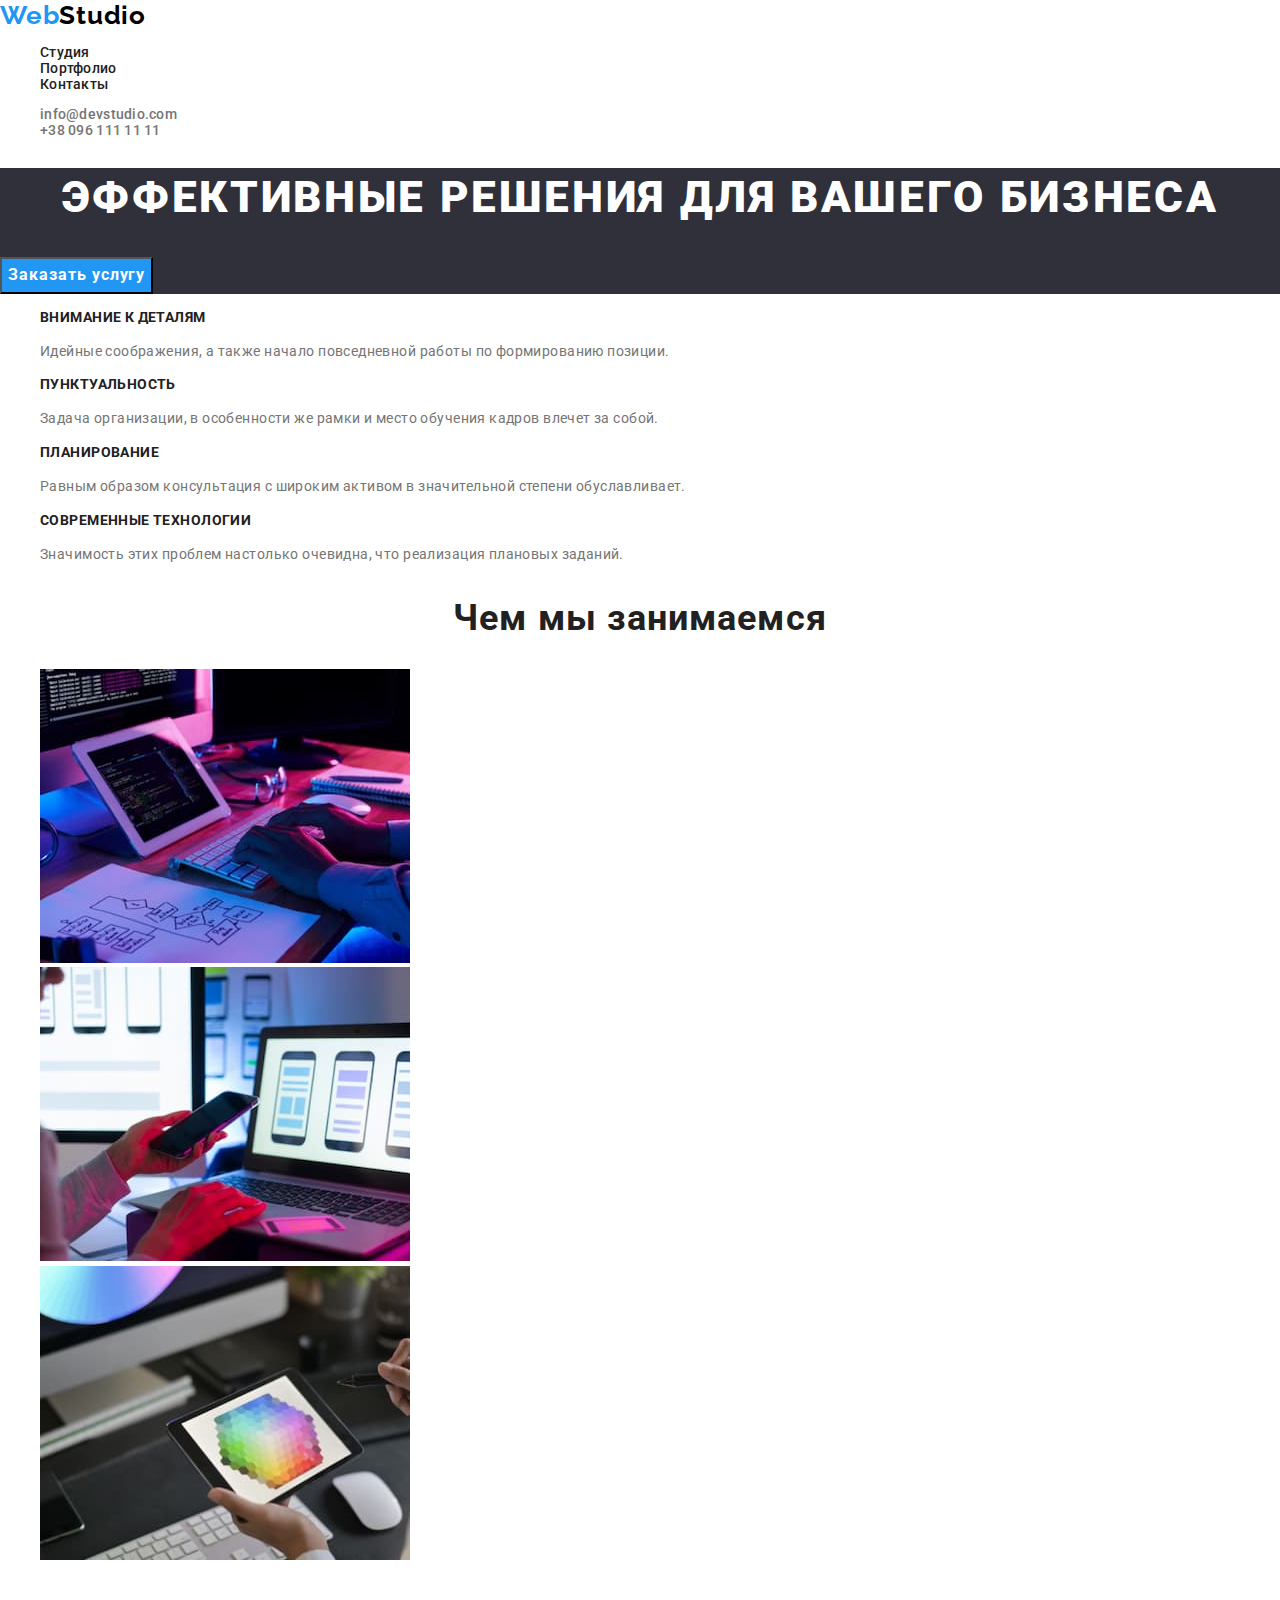
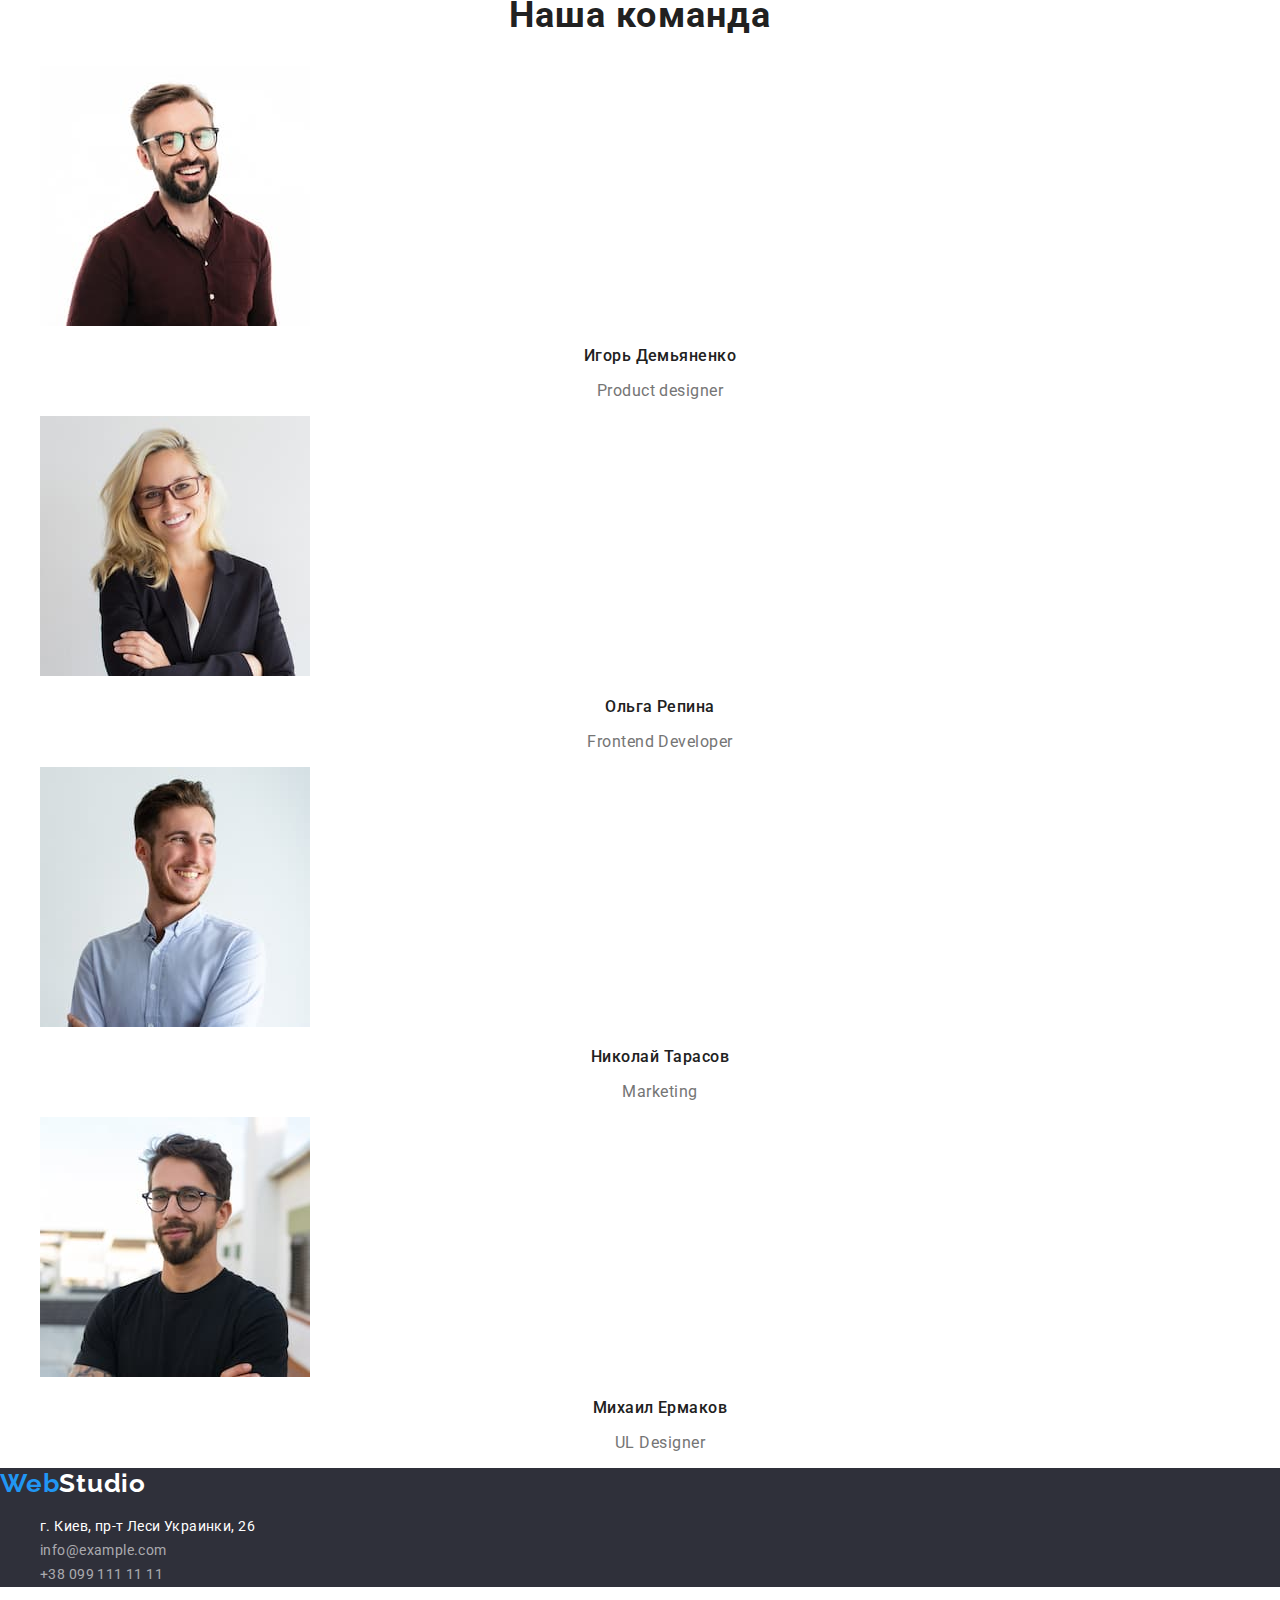
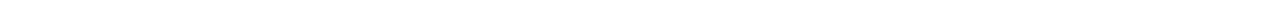
==== index.html @ 9caeb31b "put-in-normilize.commit" ====
<!DOCTYPE html>
<html lang="en">
  <head>
    <meta charset="UTF-8" />
    <meta http-equiv="X-UA-Compatible" content="IE=edge" />
    <meta name="viewport" content="width=device-width, initial-scale=1.0" />
    <link
    rel="stylesheet"
    href="https://cdnjs.cloudflare.com/ajax/libs/modern-normalize/1.0.0/modern-normalize.min.css"
    />
    <link rel="stylesheet" type="text/css" href="css/style.css" />
    <link rel="preconnect" href="https://fonts.googleapis.com" />
    <link rel="preconnect" href="https://fonts.gstatic.com" crossorigin />
    <link
      href="https://fonts.googleapis.com/css2?family=Raleway:wght@700&family=Roboto:wght@400;500;700;900&display=swap"
      rel="stylesheet"
    />
    <title>Document</title>
    <style>
      body {
        font-family: Roboto, sans-serif;
        color: #212121;
        font-style: normal;
        background: #ffffff;
      }
    </style>
  </head>
  <body>
    <header>
      <!--Web Studio-->
      <a class="style-color-web-studio" href="">
        Web<span class="studio-color">Studio</span>
      </a>
      <!--Панель навигации-->
      <nav class="nav">
        <ul>
          <li><a class="link-color" href="index.html">Студия</a></li>
          <li><a class="link-color" href="portfolio.html">Портфолио</a></li>
          <li><a class="link-color" href="Контакты">Контакты</a></li>
        </ul>
      </nav>
      <!--Панель адрес и телефон-->
      <ul class="nav">
        <li>
          <a class="contact-color" href="mailto:info@devstudio.com"
            >info@devstudio.com</a
          >
        </li>
        <li>
          <a class="contact-color" href="tel:+380961111111"
            >+38 096 111 11 11</a
          >
        </li>
      </ul>
    </header>
    <main>
      <!--Hero-->
      <div class="heat-bg">
        <!--Надпись-->
        <h1 class="heat-text">ЭФФЕКТИВНЫЕ РЕШЕНИЯ ДЛЯ ВАШЕГО БИЗНЕСА</h1>
        <button type="button" class="cursor big-button">Заказать услугу</button>
      </div>
      <section>
        <ul>
          <!-- <li>Внимание к деталям</li> -->
          <li>
            <h3 class="detail-title">Внимание к деталям</h3>
            <p class="detail-text">
              Идейные соображения, а также начало повседневной работы по
              формированию позиции.
            </p>
          </li>
          <li>
            <h3 class="detail-title">Пунктуальность</h3>
            <p class="detail-text">
              Задача организации, в особенности же рамки и место обучения кадров
              влечет за собой.
            </p>
          </li>
          <li>
            <h3 class="detail-title">Планирование</h3>
            <p class="detail-text">
              Равным образом консультация с широким активом в значительной
              степени обуславливает.
            </p>
          </li>
          <li>
            <h3 class="detail-title">Современные технологии</h3>
            <p class="detail-text">
              Значимость этих проблем настолько очевидна, что реализация
              плановых заданий.
            </p>
          </li>
        </ul>
      </section>
      <!--Чем мы занимаемся-->
      <section>
        <h2 class="w-w-doing">Чем мы занимаемся</h2>
        <ul>
          <li>
            <img
              src="image/pct1.jpg"
              width="370"
              height="294"
              alt="Картинка 1"
            />
          </li>
          <li>
            <img
              src="image/pct2.jpg"
              width="370"
              height="294"
              alt="Картинка 2"
            />
          </li>
          <li>
            <img
              src="image/pct3.jpg"
              width="370"
              height="294"
              alt="Картинка 3"
            />
          </li>
        </ul>
      </section>
      <!--Наша команда-->
      <section>
        <h2 class="our-team">Наша команда</h2>
        <!--Team cards-->
        <ul>
          <!--Team card 1-->
          <li>
            <img src="image/igor.jpg" width="270" height="260" alt="Игорь" />

            <h3 class="our-team-title">Игорь Демьяненко</h3>
            <p class="our-team-text">Product designer</p>
          </li>

          <!--Team card 2-->
          <li>
            <img src="image/Olga.jpg" width="270" height="260" alt="Ольга" />

            <h3 class="our-team-title">Ольга Репина</h3>
            <p class="our-team-text">Frontend Developer</p>
          </li>
          <!--Team card 3-->
          <li>
            <img
              src="image/Nikolai.jpg"
              width="270"
              height="260"
              alt="Николай"
            />

            <h3 class="our-team-title">Николай Тарасов</h3>
            <p class="our-team-text">Marketing</p>
          </li>
          <!--Team card 4-->
          <li>
            <img
              src="image/Mihail.jpg"
              width="270"
              height="260"
              alt="Михаил"
            />

            <h3 class="our-team-title">Михаил Ермаков</h3>
            <p class="our-team-text">UL Designer</p>
          </li>
        </ul>
      </section>
    </main>
    <footer class="footer">
      <a class="style-color-web-studio" href="">
        Web<span class="studio-color-footer">Studio</span>
      </a>
      <address>
        <ul>
          <li>
            <a
              class="text-footer-map"
              href="https://goo.gl/maps/CRWfaXV7XRGESjdQ7"
            >
              г. Киев, пр-т Леси Украинки, 26</a
            >
          </li>
          <li>
            <a class="text-footer" href="mailto:info@example.com"
              >info@example.com</a
            >
          </li>
          <li>
            <a class="text-footer" href="tel:+380961111111"
              >+38 099 111 11 11</a
            >
          </li>
        </ul>
      </address>
    </footer>
  </body>
</html>
---- css/style.css ----
:root {
  --active-link-color: #2196f3;
  --primary-text-color: #212121;
  --secondary-text-color: #757575;
  --thirdery-text-color: #ffffff;
  --footer-b-color: #2f303a;
}

li {
  list-style-type: none;
}
a {
  text-decoration: none;
}
a {
  color: #212121;
}
a:active {
  color: var(--active-link-color);
}
a:hover {
  color: var(--active-link-color);
}
button:hover {
  background-color: #2196f3;
  color: var(--thirdery-text-color);
}
button:focus {
  background-color: #2196f3;
  color: var(--thirdery-text-color);
}
button:active {
  background-color: #2196f3;
  color: var(--thirdery-text-color);
}
a:focus {
  color: var(--active-link-color);
}
.style-color-web-studio {
  font-family: Raleway;
  font-style: normal;
  font-weight: 700;
  font-size: 26px;
  line-height: 1.19;
  letter-spacing: 0.03em;
  color: var(--active-link-color);
}
.studio-color {
  color: #000000;
}
.studio-color-footer {
  color: var(--thirdery-text-color);
}
.footer {
  background-color: var(--footer-b-color);
}
.text-footer {
  font-family: Roboto;
  font-style: normal;
  font-weight: 400;
  font-size: 14px;
  line-height: 1.71;
  letter-spacing: 0.03em;
  color: rgba(255, 255, 255, 0.6);
}
.text-footer-map {
  font-family: Roboto;
  font-style: normal;
  font-weight: 400;
  font-size: 14px;
  line-height: 1.71;
  letter-spacing: 0.03em;
  color: var(--thirdery-text-color);
}
.nav {
  font-weight: 500;
  font-size: 14px;
  line-height: 1.14;
  letter-spacing: 0.02em;
}

.contact-color {
  color: var(--secondary-text-color);
}

.heat-bg {
  background-color: var(--footer-b-color);
}

.heat-text {
  font-weight: 900;
  font-size: 44px;
  line-height: 1.36;
  text-align: center;
  letter-spacing: 0.06em;
  text-transform: uppercase;
  color: var(--thirdery-text-color);
}

.detail-title {
  font-weight: 700;
  font-size: 14px;
  line-height: 1.14;
  letter-spacing: 0.03em;
  text-transform: uppercase;
  color: var(--primary-text-color);
}

.detail-text {
  font-weight: 400;
  font-size: 14px;
  line-height: 1.71;
  letter-spacing: 0.03em;
  color: var(--secondary-text-color);
}

.w-w-doing {
  font-weight: 700;
  font-size: 36px;
  line-height: 1.17;
  text-align: center;
  letter-spacing: 0.03em;
  color: var(--primary-text-color);
}

.our-team {
  font-weight: 700;
  font-size: 36px;
  line-height: 1.17;
  text-align: center;
  letter-spacing: 0.03em;
  color: var(--primary-text-color);
}

.our-team-title {
  font-weight: 500;
  font-size: 16px;
  line-height: 1.19;
  text-align: center;
  letter-spacing: 0.03em;
  color: var(--primary-text-color);
}
.our-team-text {
  font-weight: 400;
  font-size: 16px;
  line-height: 1.19;
  text-align: center;
  letter-spacing: 0.03em;
  color: var(--secondary-text-color);
}

.text-button {
  font-weight: 500;
  font-size: 16px;
  line-height: 1.62;
  text-align: center;
  letter-spacing: 0.03em;
  color: var(--primary-text-color);
}

.project-title {
  font-weight: 700;
  font-size: 18px;
  line-height: 2;
  letter-spacing: 0.06em;
  color: var(--primary-text-color);
}
.project-text { 
  font-weight: 400;
  font-size: 16px;
  line-height: 1.87;
  letter-spacing: 0.03em;
  color: var(--secondary-text-color);
}
.cursor {
  cursor: pointer;
}

.big-button {
  font-family: Roboto;
font-style: normal;
font-weight: 700;
font-size: 16px;
line-height: 1.88;
letter-spacing: 0.06em;
color: var(--thirdery-text-color);
background-color: var(--active-link-color);
}
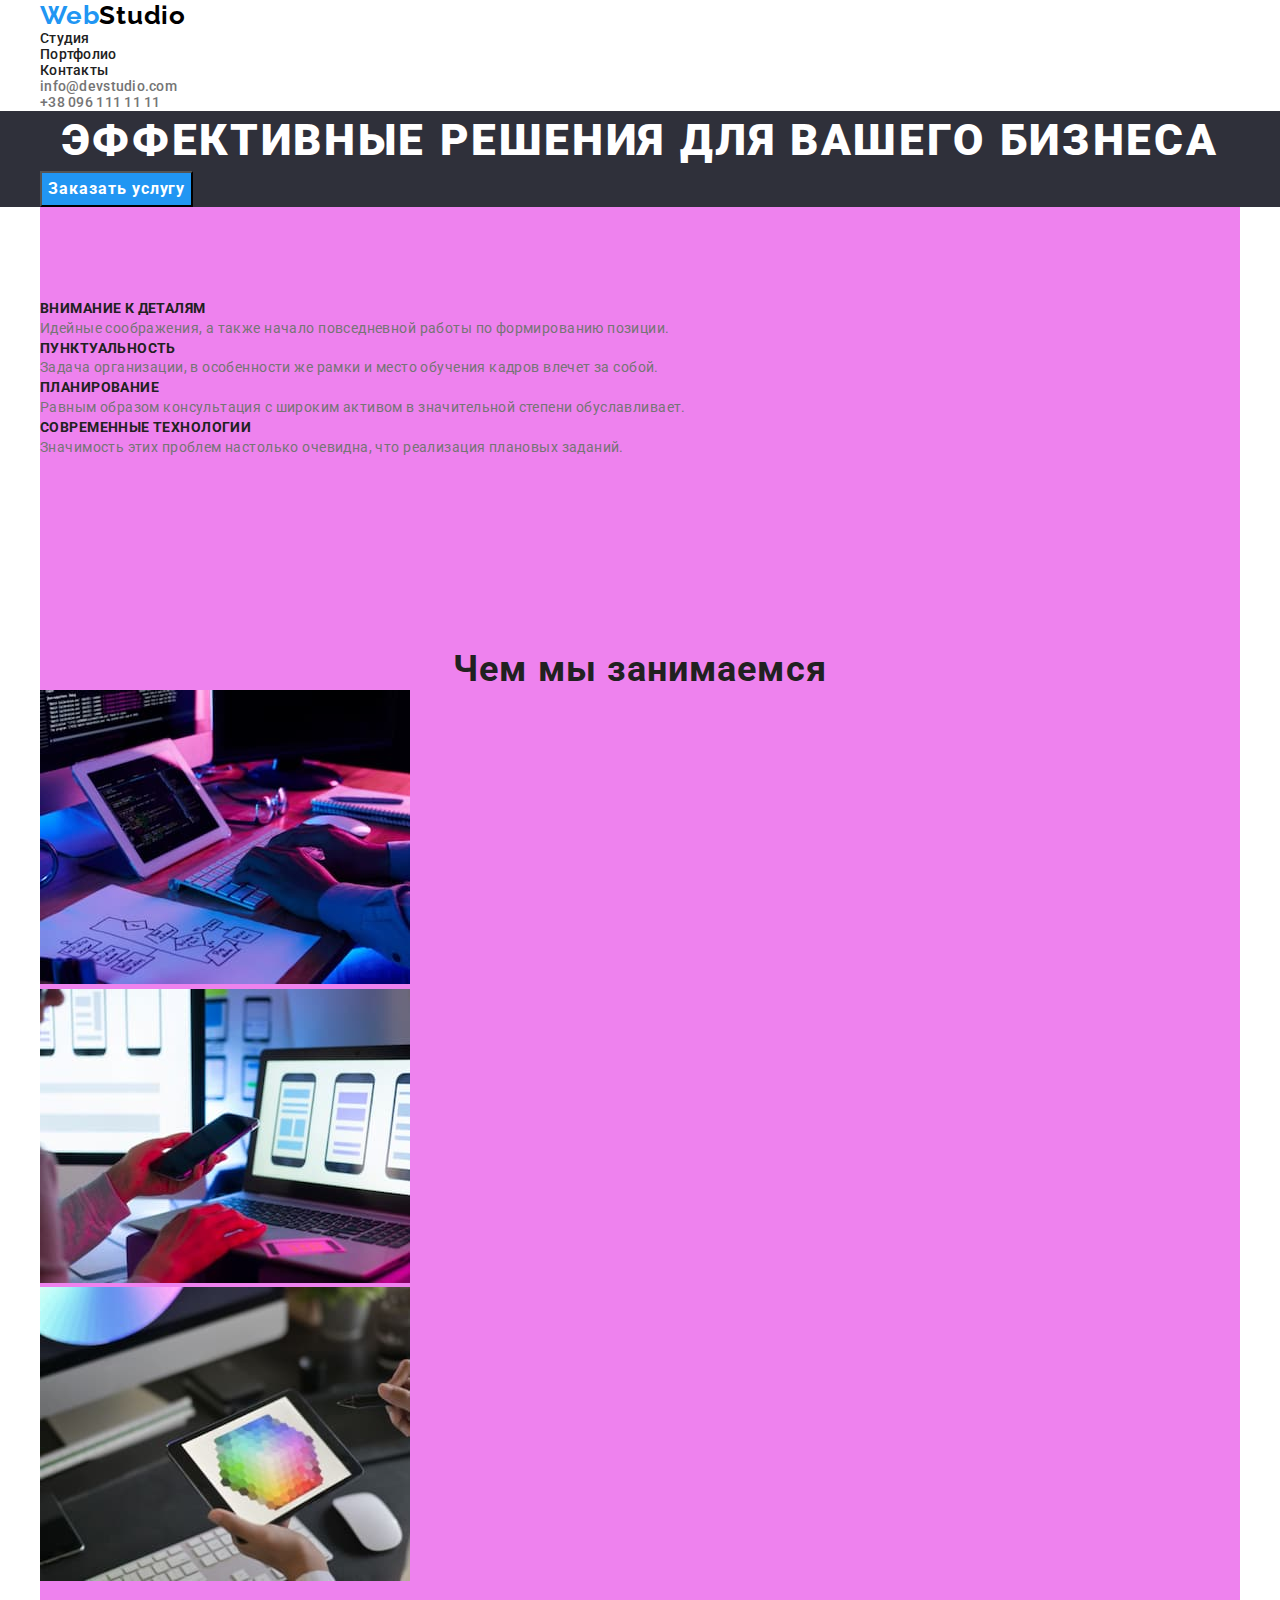
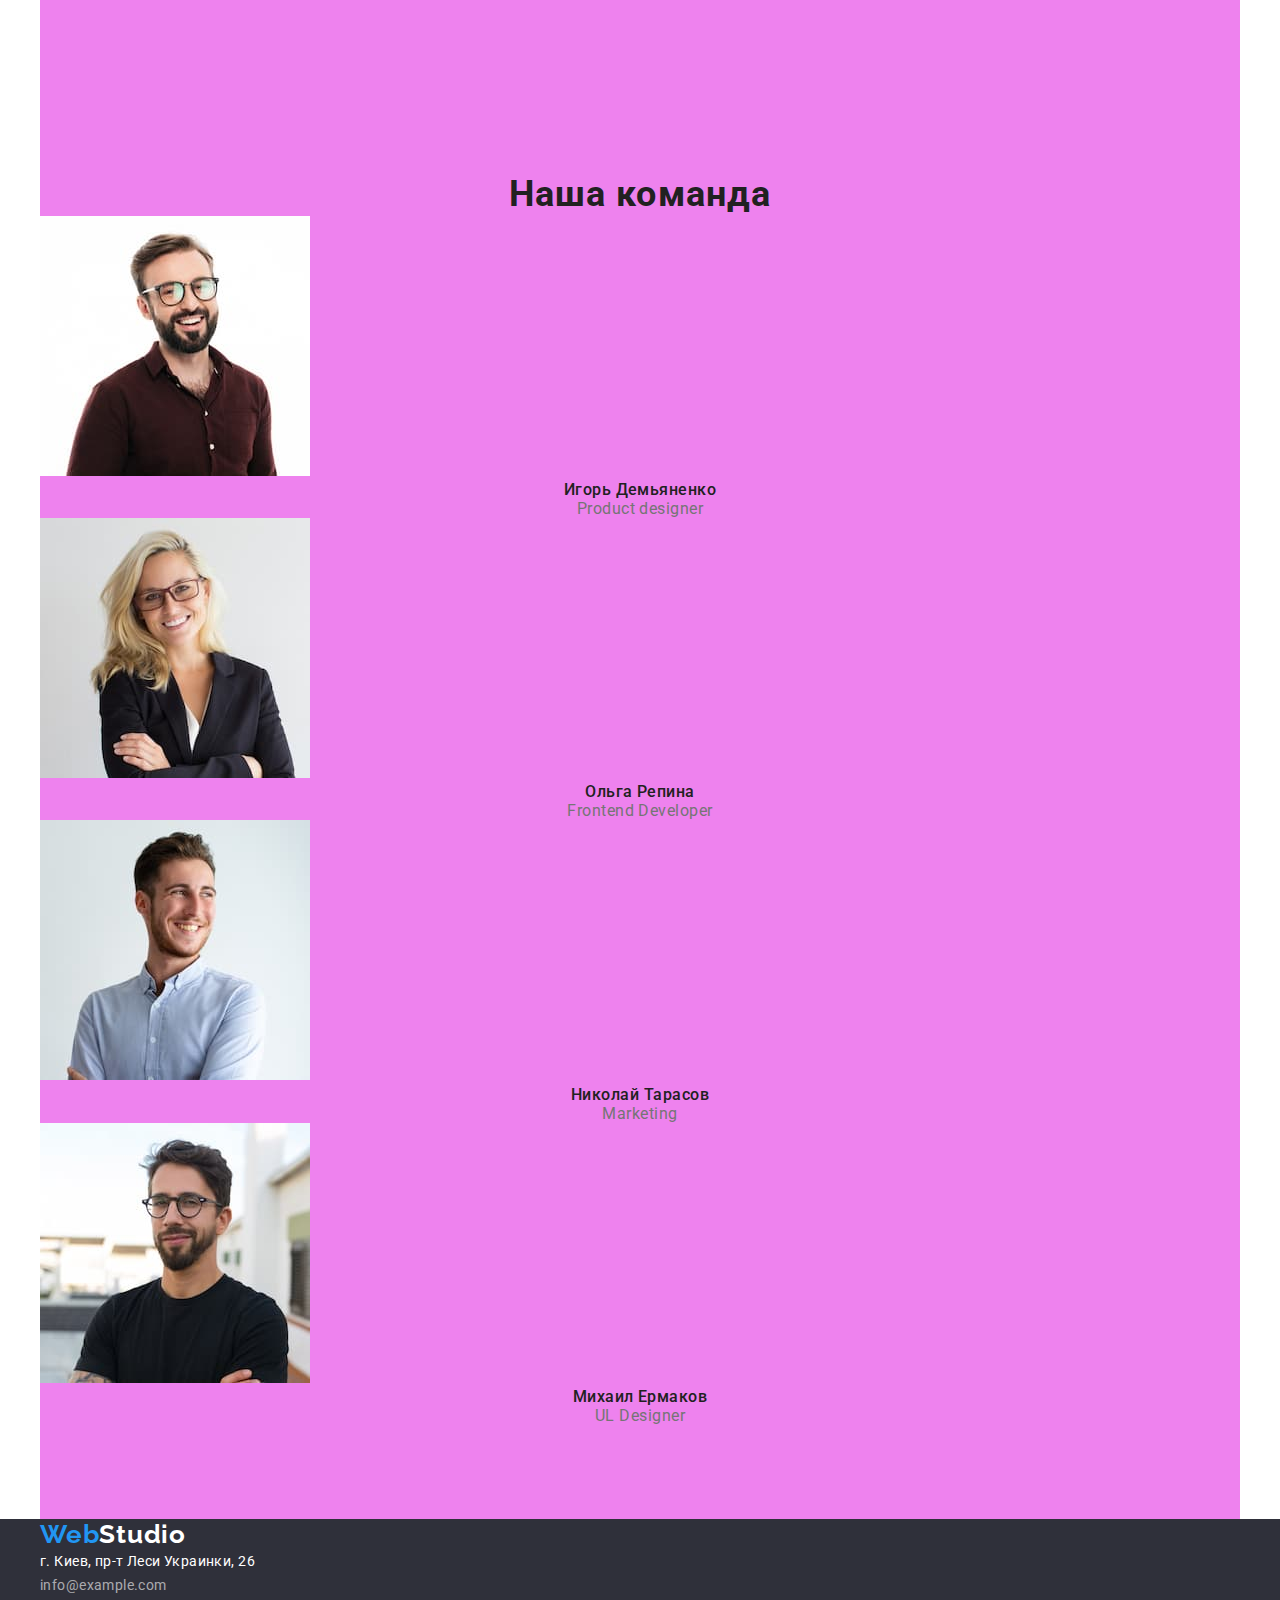
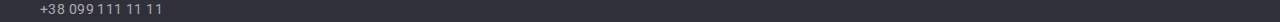
==== commit 46ce795f: "tenth.commit" ====
--- a/index.html
+++ b/index.html
@@ -28,174 +28,182 @@
   <body>
     <header>
       <!--Web Studio-->
-      <a class="style-color-web-studio" href="">
-        Web<span class="studio-color">Studio</span>
-      </a>
-      <!--Панель навигации-->
-      <nav class="nav">
-        <ul>
-          <li><a class="link-color" href="index.html">Студия</a></li>
-          <li><a class="link-color" href="portfolio.html">Портфолио</a></li>
-          <li><a class="link-color" href="Контакты">Контакты</a></li>
-        </ul>
-      </nav>
-      <!--Панель адрес и телефон-->
-      <ul class="nav">
-        <li>
-          <a class="contact-color" href="mailto:info@devstudio.com"
-            >info@devstudio.com</a
-          >
-        </li>
-        <li>
-          <a class="contact-color" href="tel:+380961111111"
-            >+38 096 111 11 11</a
-          >
-        </li>
-      </ul>
+      <div class="container">
+          <a class="style-color-web-studio" href="">
+            Web<span class="studio-color">Studio</span>
+          </a>
+          <!--Панель навигации-->
+          <nav class="nav">
+            <ul>
+              <li><a class="link-color" href="index.html">Студия</a></li>
+              <li><a class="link-color" href="portfolio.html">Портфолио</a></li>
+              <li><a class="link-color" href="Контакты">Контакты</a></li>
+            </ul>
+          </nav>
+          <!--Панель адрес и телефон-->
+          <ul class="nav">
+            <li>
+              <a class="contact-color" href="mailto:info@devstudio.com"
+                >info@devstudio.com</a
+              >
+            </li>
+            <li>
+              <a class="contact-color" href="tel:+380961111111"
+                >+38 096 111 11 11</a
+              >
+            </li>
+          </ul>
+      </div>
     </header>
     <main>
-      <!--Hero-->
-      <div class="heat-bg">
-        <!--Надпись-->
-        <h1 class="heat-text">ЭФФЕКТИВНЫЕ РЕШЕНИЯ ДЛЯ ВАШЕГО БИЗНЕСА</h1>
-        <button type="button" class="cursor big-button">Заказать услугу</button>
-      </div>
-      <section>
-        <ul>
-          <!-- <li>Внимание к деталям</li> -->
-          <li>
-            <h3 class="detail-title">Внимание к деталям</h3>
-            <p class="detail-text">
-              Идейные соображения, а также начало повседневной работы по
-              формированию позиции.
-            </p>
-          </li>
-          <li>
-            <h3 class="detail-title">Пунктуальность</h3>
-            <p class="detail-text">
-              Задача организации, в особенности же рамки и место обучения кадров
-              влечет за собой.
-            </p>
-          </li>
-          <li>
-            <h3 class="detail-title">Планирование</h3>
-            <p class="detail-text">
-              Равным образом консультация с широким активом в значительной
-              степени обуславливает.
-            </p>
-          </li>
-          <li>
-            <h3 class="detail-title">Современные технологии</h3>
-            <p class="detail-text">
-              Значимость этих проблем настолько очевидна, что реализация
-              плановых заданий.
-            </p>
-          </li>
-        </ul>
-      </section>
-      <!--Чем мы занимаемся-->
-      <section>
-        <h2 class="w-w-doing">Чем мы занимаемся</h2>
-        <ul>
-          <li>
-            <img
-              src="image/pct1.jpg"
-              width="370"
-              height="294"
-              alt="Картинка 1"
-            />
-          </li>
-          <li>
-            <img
-              src="image/pct2.jpg"
-              width="370"
-              height="294"
-              alt="Картинка 2"
-            />
-          </li>
-          <li>
-            <img
-              src="image/pct3.jpg"
-              width="370"
-              height="294"
-              alt="Картинка 3"
-            />
-          </li>
-        </ul>
-      </section>
-      <!--Наша команда-->
-      <section>
-        <h2 class="our-team">Наша команда</h2>
-        <!--Team cards-->
-        <ul>
-          <!--Team card 1-->
-          <li>
-            <img src="image/igor.jpg" width="270" height="260" alt="Игорь" />
-
-            <h3 class="our-team-title">Игорь Демьяненко</h3>
-            <p class="our-team-text">Product designer</p>
-          </li>
-
-          <!--Team card 2-->
-          <li>
-            <img src="image/Olga.jpg" width="270" height="260" alt="Ольга" />
-
-            <h3 class="our-team-title">Ольга Репина</h3>
-            <p class="our-team-text">Frontend Developer</p>
-          </li>
-          <!--Team card 3-->
-          <li>
-            <img
-              src="image/Nikolai.jpg"
-              width="270"
-              height="260"
-              alt="Николай"
-            />
-
-            <h3 class="our-team-title">Николай Тарасов</h3>
-            <p class="our-team-text">Marketing</p>
-          </li>
-          <!--Team card 4-->
-          <li>
-            <img
-              src="image/Mihail.jpg"
-              width="270"
-              height="260"
-              alt="Михаил"
-            />
-
-            <h3 class="our-team-title">Михаил Ермаков</h3>
-            <p class="our-team-text">UL Designer</p>
-          </li>
-        </ul>
-      </section>
+      <div>
+            <!--Hero-->
+            <div class="heat-bg">
+              <!--Надпись-->
+                  <div class="container">
+                  <h1 class="heat-text">ЭФФЕКТИВНЫЕ РЕШЕНИЯ ДЛЯ ВАШЕГО БИЗНЕСА</h1>
+                  <button type="button" class="cursor big-button">Заказать услугу</button>
+                  </div>
+            </div>
+            <section class="section container">
+              <ul>
+                <!-- <li>Внимание к деталям</li> -->
+                <li>
+                  <h3 class="detail-title">Внимание к деталям</h3>
+                  <p class="detail-text">
+                    Идейные соображения, а также начало повседневной работы по
+                    формированию позиции.
+                  </p>
+                </li>
+                <li>
+                  <h3 class="detail-title">Пунктуальность</h3>
+                  <p class="detail-text">
+                    Задача организации, в особенности же рамки и место обучения кадров
+                    влечет за собой.
+                  </p>
+                </li>
+                <li>
+                  <h3 class="detail-title">Планирование</h3>
+                  <p class="detail-text">
+                    Равным образом консультация с широким активом в значительной
+                    степени обуславливает.
+                  </p>
+                </li>
+                <li>
+                  <h3 class="detail-title">Современные технологии</h3>
+                  <p class="detail-text">
+                    Значимость этих проблем настолько очевидна, что реализация
+                    плановых заданий.
+                  </p>
+                </li>
+              </ul>
+            </section>
+            <!--Чем мы занимаемся-->
+            <section class="section container">
+              <h2 class="w-w-doing">Чем мы занимаемся</h2>
+              <ul>
+                <li>
+                  <img
+                    src="image/pct1.jpg"
+                    width="370"
+                    height="294"
+                    alt="Картинка 1"
+                  />
+                </li>
+                <li>
+                  <img
+                    src="image/pct2.jpg"
+                    width="370"
+                    height="294"
+                    alt="Картинка 2"
+                  />
+                </li>
+                <li>
+                  <img
+                    src="image/pct3.jpg"
+                    width="370"
+                    height="294"
+                    alt="Картинка 3"
+                  />
+                </li>
+              </ul>
+            </section>
+            <!--Наша команда-->
+            <section class="section container">
+              <h2 class="our-team">Наша команда</h2>
+              <!--Team cards-->
+              <ul>
+                <!--Team card 1-->
+                <li>
+                  <img src="image/igor.jpg" width="270" height="260" alt="Игорь" />
+
+                  <h3 class="our-team-title">Игорь Демьяненко</h3>
+                  <p class="our-team-text">Product designer</p>
+                </li>
+
+                <!--Team card 2-->
+                <li>
+                  <img src="image/Olga.jpg" width="270" height="260" alt="Ольга" />
+
+                  <h3 class="our-team-title">Ольга Репина</h3>
+                  <p class="our-team-text">Frontend Developer</p>
+                </li>
+                <!--Team card 3-->
+                <li>
+                  <img
+                    src="image/Nikolai.jpg"
+                    width="270"
+                    height="260"
+                    alt="Николай"
+                  />
+
+                  <h3 class="our-team-title">Николай Тарасов</h3>
+                  <p class="our-team-text">Marketing</p>
+                </li>
+                <!--Team card 4-->
+                <li>
+                  <img
+                    src="image/Mihail.jpg"
+                    width="270"
+                    height="260"
+                    alt="Михаил"
+                  />
+
+                  <h3 class="our-team-title">Михаил Ермаков</h3>
+                  <p class="our-team-text">UL Designer</p>
+                </li>
+              </ul>
+             </section>
+         </div>
     </main>
     <footer class="footer">
-      <a class="style-color-web-studio" href="">
-        Web<span class="studio-color-footer">Studio</span>
-      </a>
-      <address>
-        <ul>
-          <li>
-            <a
-              class="text-footer-map"
-              href="https://goo.gl/maps/CRWfaXV7XRGESjdQ7"
-            >
-              г. Киев, пр-т Леси Украинки, 26</a
-            >
-          </li>
-          <li>
-            <a class="text-footer" href="mailto:info@example.com"
-              >info@example.com</a
-            >
-          </li>
-          <li>
-            <a class="text-footer" href="tel:+380961111111"
-              >+38 099 111 11 11</a
-            >
-          </li>
-        </ul>
-      </address>
+      <div class="container">
+          <a class="style-color-web-studio" href="">
+            Web<span class="studio-color-footer">Studio</span>
+          </a>
+          <address>
+            <ul>
+              <li>
+                <a
+                  class="text-footer-map"
+                  href="https://goo.gl/maps/CRWfaXV7XRGESjdQ7"
+                >
+                  г. Киев, пр-т Леси Украинки, 26</a
+                >
+              </li>
+              <li>
+                <a class="text-footer" href="mailto:info@example.com"
+                  >info@example.com</a
+                >
+              </li>
+              <li>
+                <a class="text-footer" href="tel:+380961111111"
+                  >+38 099 111 11 11</a
+                >
+              </li>
+            </ul>
+          </address>
+        </div>
     </footer>
   </body>
 </html>
--- a/css/style.css
+++ b/css/style.css
@@ -1,3 +1,10 @@
+/* Глобальный сброс стилей*/
+h1, h2, h3, h4, h5, h6, p, ul {
+  margin: 0;
+	padding: 0;
+	border: 0;
+}
+
 :root {
   --active-link-color: #2196f3;
   --primary-text-color: #212121;
@@ -36,6 +43,22 @@
 a:focus {
   color: var(--active-link-color);
 }
+
+/* Контейнер*/
+.container {
+  width: 1200px;
+  background-color: transparent;
+  margin-left: auto;
+  margin-right: auto;
+}
+
+/* Секции*/
+.section {
+  padding-top: 94px;
+  padding-bottom: 94px;
+  background-color: violet;
+}
+
 .style-color-web-studio {
   font-family: Raleway;
   font-style: normal;
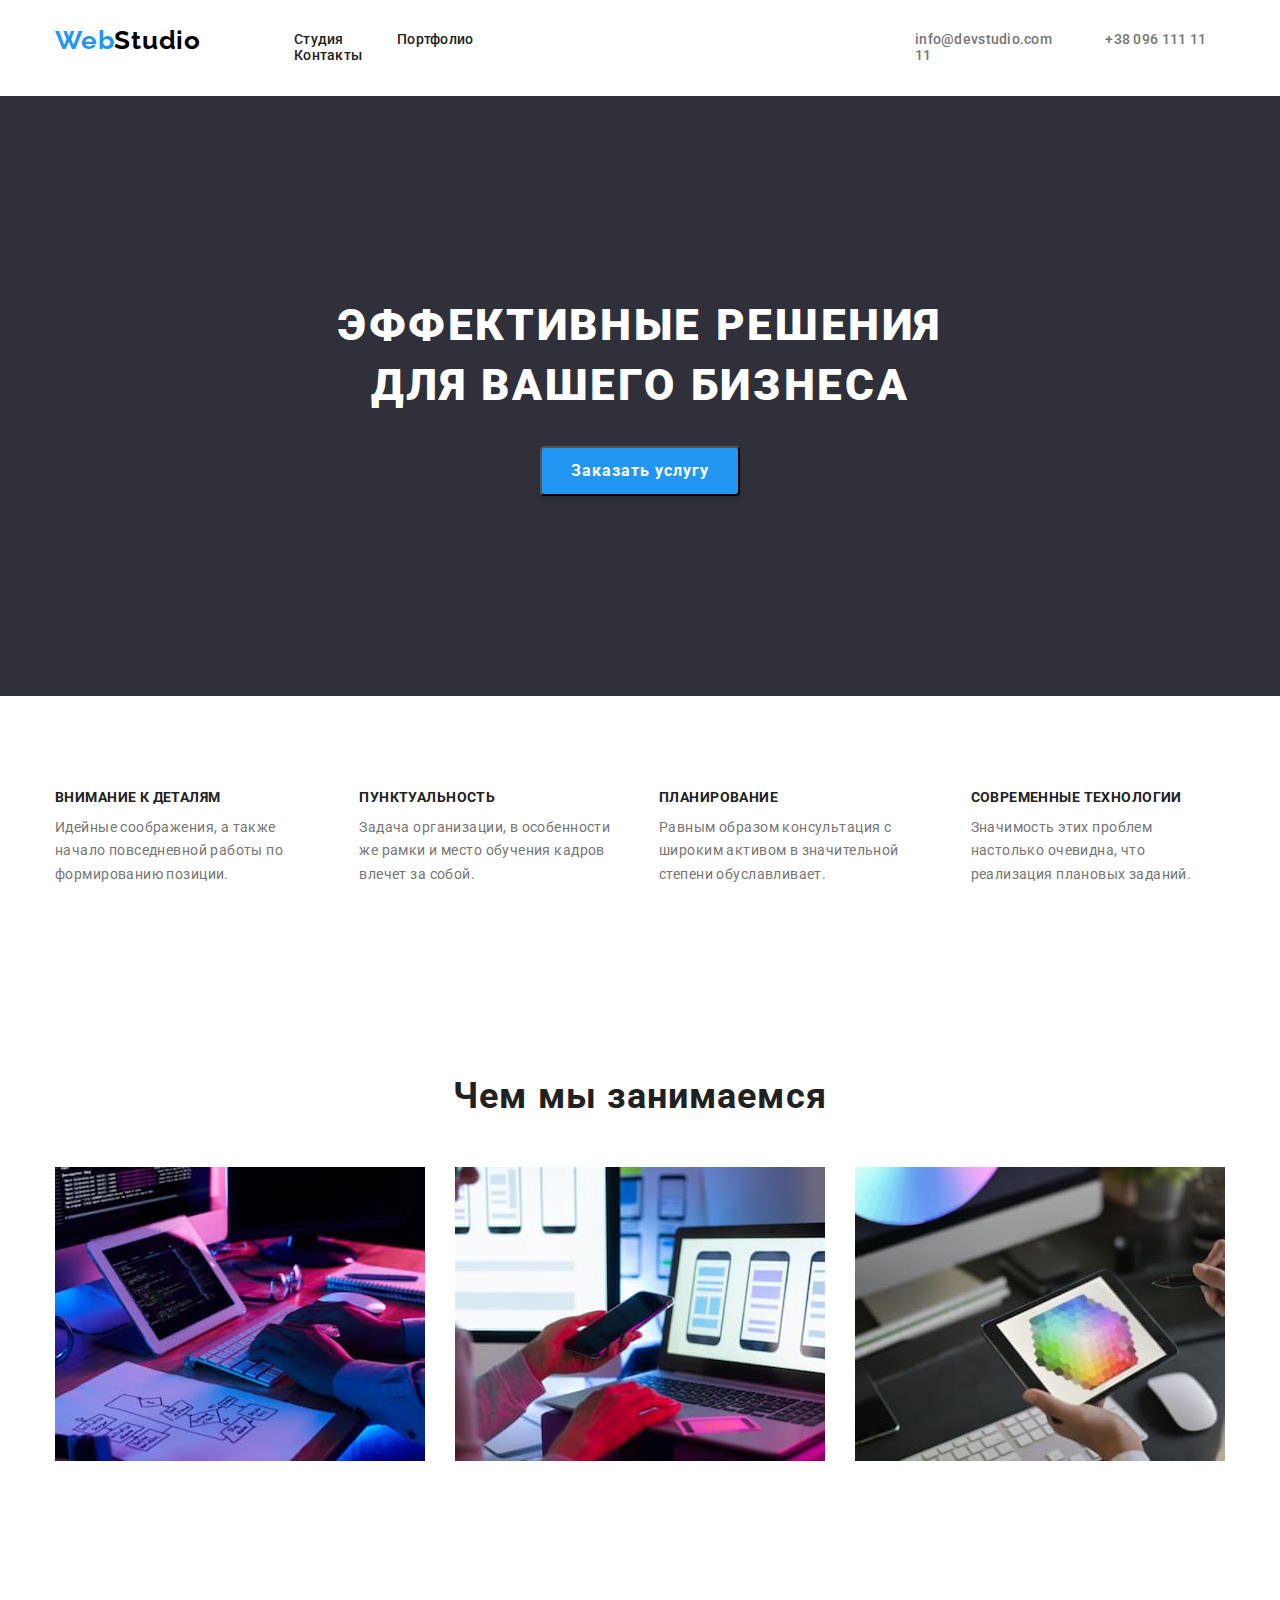
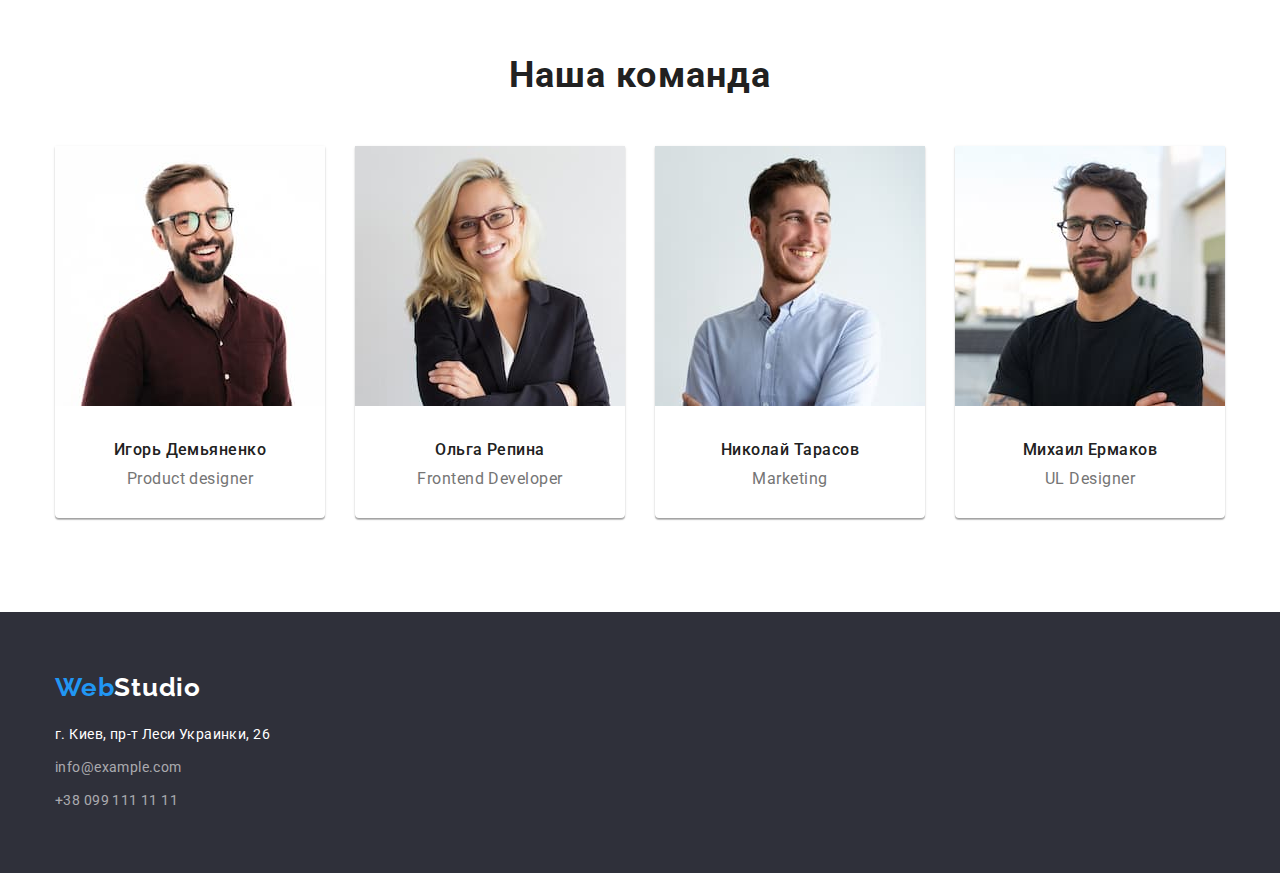
==== commit 0ee05c4b: "tventith.commit" ====
--- a/index.html
+++ b/index.html
@@ -29,30 +29,41 @@
     <header>
       <!--Web Studio-->
       <div class="container">
-          <a class="style-color-web-studio" href="">
-            Web<span class="studio-color">Studio</span>
-          </a>
-          <!--Панель навигации-->
-          <nav class="nav">
-            <ul>
-              <li><a class="link-color" href="index.html">Студия</a></li>
-              <li><a class="link-color" href="portfolio.html">Портфолио</a></li>
-              <li><a class="link-color" href="Контакты">Контакты</a></li>
-            </ul>
-          </nav>
-          <!--Панель адрес и телефон-->
-          <ul class="nav">
-            <li>
-              <a class="contact-color" href="mailto:info@devstudio.com"
-                >info@devstudio.com</a
-              >
-            </li>
-            <li>
-              <a class="contact-color" href="tel:+380961111111"
-                >+38 096 111 11 11</a
-              >
-            </li>
-          </ul>
+        <div class="top-header">
+             <!--Коробка лого-->
+            <div class="logo-box">
+              <a class="style-color-web-studio" href="">
+                Web<span class="studio-color">Studio</span>
+              </a>
+            </div>
+          <!--Коробка навигации-->
+            <div class="nav-box">
+            <!--Панель навигации-->
+            <nav class="nav">
+              <ul>
+                <li class="hr hr-mrg-l"><a class="link-color" href="index.html">Студия</a></li>
+                <li class="hr hr-mrg-l"><a class="link-color" href="portfolio.html">Портфолио</a></li>
+                <li class="hr"><a class="link-color" href="Контакты">Контакты</a></li>
+              </ul>
+            </nav>
+          </div>
+            <!--Панель имейл и телефон-->
+              <div class="tel-box">
+              <!--Панель адрес и телефон-->
+              <ul class="nav">
+                <li class="hr hr-mrg-l">
+                  <a class="contact-color" href="mailto:info@devstudio.com"
+                    >info@devstudio.com</a
+                  >
+                </li>
+                <li class="hr">
+                  <a class="contact-color" href="tel:+380961111111"
+                    >+38 096 111 11 11</a
+                  >
+                </li>
+              </ul>
+              </div>
+          </div>
       </div>
     </header>
     <main>
@@ -60,36 +71,39 @@
             <!--Hero-->
             <div class="heat-bg">
               <!--Надпись-->
-                  <div class="container">
+                  <div class="container heat-position">
                   <h1 class="heat-text">ЭФФЕКТИВНЫЕ РЕШЕНИЯ ДЛЯ ВАШЕГО БИЗНЕСА</h1>
+                  <div class="heat-button-position ">
                   <button type="button" class="cursor big-button">Заказать услугу</button>
+                </div>
                   </div>
             </div>
             <section class="section container">
-              <ul>
+              <div class="card-padding">
+              <ul class="card-item">
                 <!-- <li>Внимание к деталям</li> -->
-                <li>
+                <li class="item-position">
                   <h3 class="detail-title">Внимание к деталям</h3>
                   <p class="detail-text">
                     Идейные соображения, а также начало повседневной работы по
                     формированию позиции.
                   </p>
                 </li>
-                <li>
+                <li class="item-position">
                   <h3 class="detail-title">Пунктуальность</h3>
                   <p class="detail-text">
                     Задача организации, в особенности же рамки и место обучения кадров
                     влечет за собой.
                   </p>
                 </li>
-                <li>
+                <li class="item-position">
                   <h3 class="detail-title">Планирование</h3>
                   <p class="detail-text">
                     Равным образом консультация с широким активом в значительной
                     степени обуславливает.
                   </p>
                 </li>
-                <li>
+                <li class="item-position">
                   <h3 class="detail-title">Современные технологии</h3>
                   <p class="detail-text">
                     Значимость этих проблем настолько очевидна, что реализация
@@ -97,12 +111,14 @@
                   </p>
                 </li>
               </ul>
+              </div>
             </section>
             <!--Чем мы занимаемся-->
             <section class="section container">
+              <div class="card-padding">
               <h2 class="w-w-doing">Чем мы занимаемся</h2>
-              <ul>
-                <li>
+              <ul class="w-w-doing-card">
+                <li class="w-w-doing-card-item">
                   <img
                     src="image/pct1.jpg"
                     width="370"
@@ -110,7 +126,7 @@
                     alt="Картинка 1"
                   />
                 </li>
-                <li>
+                <li class="w-w-doing-card-item">
                   <img
                     src="image/pct2.jpg"
                     width="370"
@@ -118,7 +134,7 @@
                     alt="Картинка 2"
                   />
                 </li>
-                <li>
+                <li class="w-w-doing-card-item">
                   <img
                     src="image/pct3.jpg"
                     width="370"
@@ -127,14 +143,16 @@
                   />
                 </li>
               </ul>
+            </div>
             </section>
             <!--Наша команда-->
             <section class="section container">
+              <div class="card-padding">
               <h2 class="our-team">Наша команда</h2>
               <!--Team cards-->
-              <ul>
+              <ul class="our-team-card">
                 <!--Team card 1-->
-                <li>
+                <li class="our-team-item">
                   <img src="image/igor.jpg" width="270" height="260" alt="Игорь" />
 
                   <h3 class="our-team-title">Игорь Демьяненко</h3>
@@ -142,14 +160,14 @@
                 </li>
 
                 <!--Team card 2-->
-                <li>
+                <li class="our-team-item">
                   <img src="image/Olga.jpg" width="270" height="260" alt="Ольга" />
 
                   <h3 class="our-team-title">Ольга Репина</h3>
                   <p class="our-team-text">Frontend Developer</p>
                 </li>
                 <!--Team card 3-->
-                <li>
+                <li class="our-team-item" >
                   <img
                     src="image/Nikolai.jpg"
                     width="270"
@@ -161,7 +179,7 @@
                   <p class="our-team-text">Marketing</p>
                 </li>
                 <!--Team card 4-->
-                <li>
+                <li class="our-team-item">
                   <img
                     src="image/Mihail.jpg"
                     width="270"
@@ -173,14 +191,18 @@
                   <p class="our-team-text">UL Designer</p>
                 </li>
               </ul>
+            </div>
              </section>
          </div>
     </main>
     <footer class="footer">
       <div class="container">
-          <a class="style-color-web-studio" href="">
-            Web<span class="studio-color-footer">Studio</span>
-          </a>
+        <div class="card-padding">
+                <div class="web-footer-position">
+                <a class="style-color-web-studio" href="">
+                  Web<span class="studio-color-footer">Studio</span>
+                </a>
+                </div>
           <address>
             <ul>
               <li>
@@ -204,6 +226,7 @@
             </ul>
           </address>
         </div>
+        </div>
     </footer>
   </body>
 </html>
--- a/css/style.css
+++ b/css/style.css
@@ -4,6 +4,7 @@
 	padding: 0;
 	border: 0;
 }
+
 
 :root {
   --active-link-color: #2196f3;
@@ -56,9 +57,37 @@
 .section {
   padding-top: 94px;
   padding-bottom: 94px;
-  background-color: violet;
-}
-
+}
+/* Коробка хедера*/
+.top-header {
+    display: flex;
+    justify-content: flex-start;
+    padding-left: 15px;
+    padding-right: 15px;
+}
+
+/* Коробка лого*/
+.logo-box {
+margin: 25px 0px 24px 0px
+}
+/* Коробка навигации*/
+.nav-box {
+  margin: 32px 0px 32px 93px;
+}
+.hr {
+    display: inline;
+
+}
+
+.hr-mrg-l {
+ margin-right: 50px;
+}
+/* Коробка почты и телефона*/
+.tel-box {
+  margin: 32px 0px 32px 321px;
+  display: flex;
+  justify-content: flex-start;
+}
 .style-color-web-studio {
   font-family: Raleway;
   font-style: normal;
@@ -76,6 +105,8 @@
 }
 .footer {
   background-color: var(--footer-b-color);
+  padding-bottom: 60px;
+  padding-top: 60px;
 }
 .text-footer {
   font-family: Roboto;
@@ -85,6 +116,8 @@
   line-height: 1.71;
   letter-spacing: 0.03em;
   color: rgba(255, 255, 255, 0.6);
+  margin-top: 9px;
+  display: inline-block;
 }
 .text-footer-map {
   font-family: Roboto;
@@ -95,6 +128,12 @@
   letter-spacing: 0.03em;
   color: var(--thirdery-text-color);
 }
+
+.web-footer-position {
+  margin-bottom: 20px;
+}
+
+
 .nav {
   font-weight: 500;
   font-size: 14px;
@@ -110,6 +149,15 @@
   background-color: var(--footer-b-color);
 }
 
+.heat-position {
+  padding: 200px 252px 200px 252px;
+}
+
+.heat-button-position {
+  display: flex;
+  justify-content: center;
+  margin-top: 30px;
+}
 .heat-text {
   font-weight: 900;
   font-size: 44px;
@@ -120,6 +168,25 @@
   color: var(--thirdery-text-color);
 }
 
+.card-item {
+    margin: none;
+    padding: none;
+    list-style: none;
+    display: flex;
+    margin-left: -30px;
+}
+
+.card-item >.item-position {
+  flex-basis: calc(100%/4-30px);
+  margin-left: 30px;
+}
+
+.card-padding {
+  padding-left: 15px;
+  padding-right: 15px;
+}
+
+
 .detail-title {
   font-weight: 700;
   font-size: 14px;
@@ -135,6 +202,7 @@
   line-height: 1.71;
   letter-spacing: 0.03em;
   color: var(--secondary-text-color);
+  margin-top: 10px;
 }
 
 .w-w-doing {
@@ -144,8 +212,21 @@
   text-align: center;
   letter-spacing: 0.03em;
   color: var(--primary-text-color);
-}
-
+  margin-bottom: 50px;
+}
+
+.w-w-doing-card {
+  margin: none;
+  padding: none;
+  list-style: none;
+  display: flex;
+  margin-left: -30px;
+}
+
+.w-w-doing-card-item {
+  flex-basis: calc(100%/3-30px);
+  margin-left: 30px;
+}
 .our-team {
   font-weight: 700;
   font-size: 36px;
@@ -153,6 +234,7 @@
   text-align: center;
   letter-spacing: 0.03em;
   color: var(--primary-text-color);
+  margin-bottom: 50px;
 }
 
 .our-team-title {
@@ -162,6 +244,7 @@
   text-align: center;
   letter-spacing: 0.03em;
   color: var(--primary-text-color);
+  margin-top: 30px;
 }
 .our-team-text {
   font-weight: 400;
@@ -170,7 +253,26 @@
   text-align: center;
   letter-spacing: 0.03em;
   color: var(--secondary-text-color);
-}
+  margin-top: 10px;
+}
+
+.our-team-card {
+  margin: none;
+  padding: none;
+  list-style: none;
+  display: flex;
+  margin-left: -30px;
+}
+
+.our-team-item {
+  flex-basis: calc(100%/3-30px);
+  margin-left: 30px;
+  box-shadow: 0px 1px 3px rgba(0, 0, 0, 0.12), 0px 1px 1px rgba(0, 0, 0, 0.14), 0px 2px 1px rgba(0, 0, 0, 0.2);
+  border-radius: 0px 0px 4px 4px;
+  padding-bottom: 30px;
+
+}
+
 
 .text-button {
   font-weight: 500;
@@ -200,6 +302,8 @@
 }
 
 .big-button {
+  width: 200px;
+  height: 50px;
   font-family: Roboto;
 font-style: normal;
 font-weight: 700;
@@ -208,4 +312,6 @@
 letter-spacing: 0.06em;
 color: var(--thirdery-text-color);
 background-color: var(--active-link-color);
-}
+box-shadow: 0px 4px 4px rgba(0, 0, 0, 0.15);
+border-radius: 4px;
+}
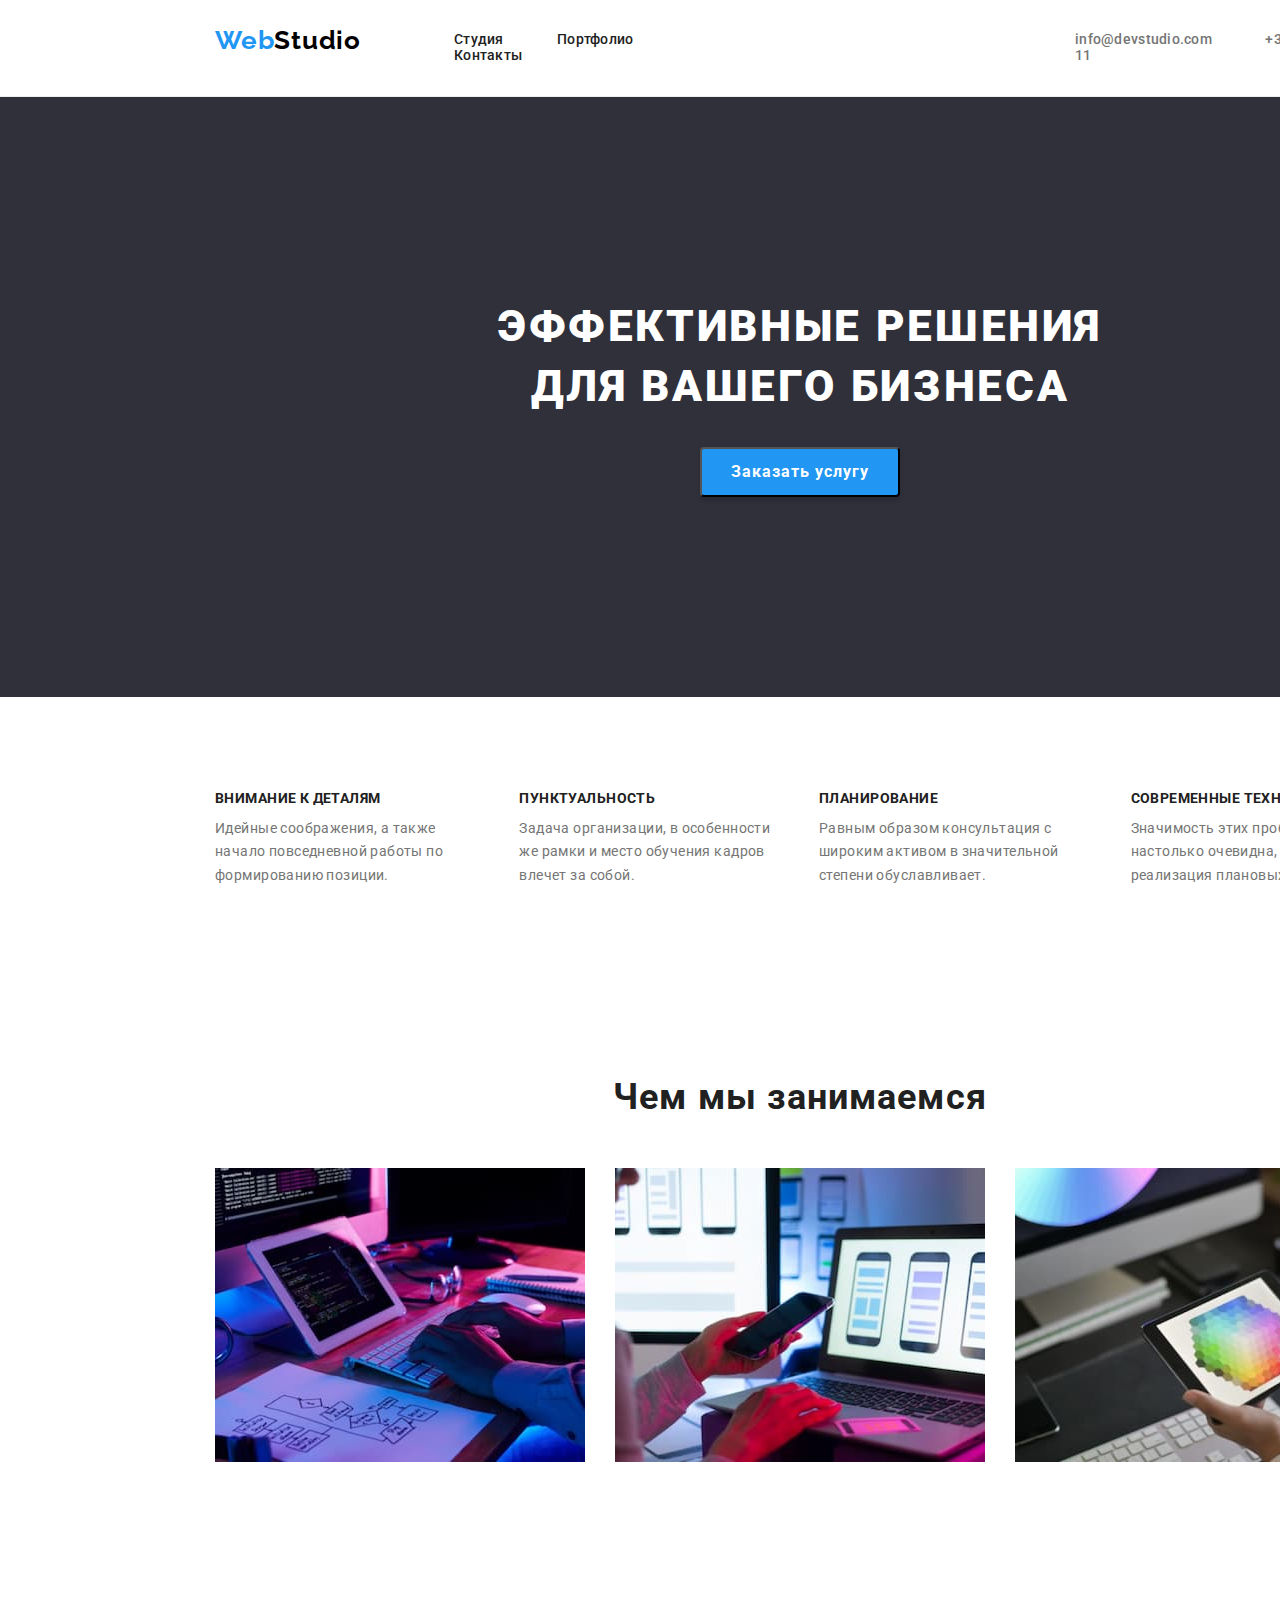
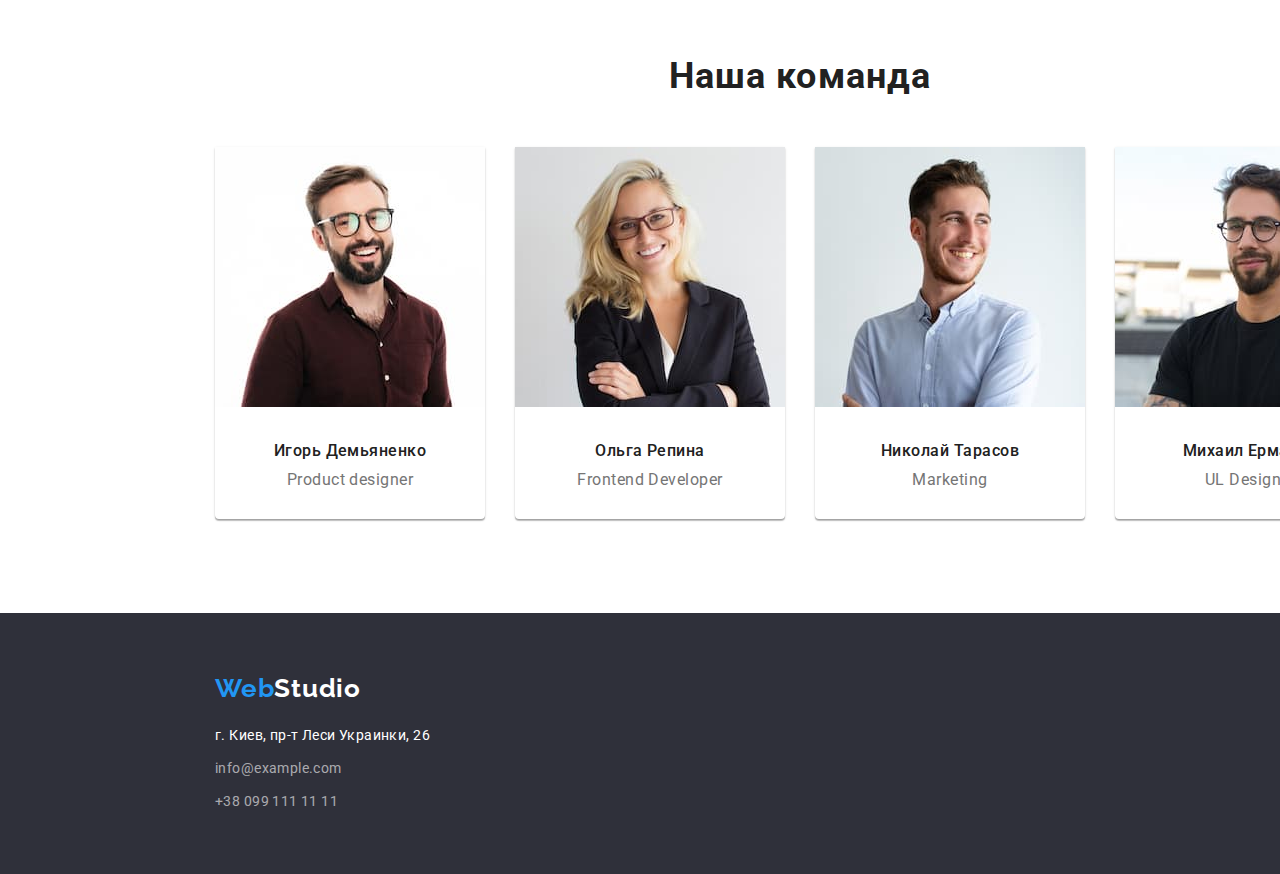
==== commit 20392455: "22.commit" ====
--- a/index.html
+++ b/index.html
@@ -26,7 +26,7 @@
     </style>
   </head>
   <body>
-    <header>
+    <header class="header-line">
       <!--Web Studio-->
       <div class="container">
         <div class="top-header">
--- a/css/style.css
+++ b/css/style.css
@@ -45,6 +45,14 @@
   color: var(--active-link-color);
 }
 
+body {
+  width: 1600px;
+}
+
+.header-line {
+width: 1600px;
+border-bottom: 1px solid #ececec;
+}
 /* Контейнер*/
 .container {
   width: 1200px;
@@ -289,6 +297,7 @@
   line-height: 2;
   letter-spacing: 0.06em;
   color: var(--primary-text-color);
+  margin-top: 20px;
 }
 .project-text { 
   font-weight: 400;
@@ -296,6 +305,8 @@
   line-height: 1.87;
   letter-spacing: 0.03em;
   color: var(--secondary-text-color);
+  margin-top: 4px;
+  margin-bottom: 20px;
 }
 .cursor {
   cursor: pointer;
@@ -315,3 +326,33 @@
 box-shadow: 0px 4px 4px rgba(0, 0, 0, 0.15);
 border-radius: 4px;
 }
+
+.portfolio-button-card {
+  display: flex;
+  justify-content: center;
+  margin-left: auto;
+  margin-right: auto;
+  margin-bottom: 34px;
+
+}
+.portfolio-button-item {
+margin-left: 8px;
+}
+
+.portfolio-card {
+
+  margin: none;
+  padding: none;
+  list-style: none;
+  display: flex;
+  flex-wrap: wrap;
+  margin-left: -30px;
+  margin-top: -30px;
+}
+
+.portfolio-card >.portfolio-item {
+flex-basis: calc(100%/9);
+margin-left: 30px;
+margin-top: 30px;
+border-bottom:1px solid #EEEEEE; ;
+}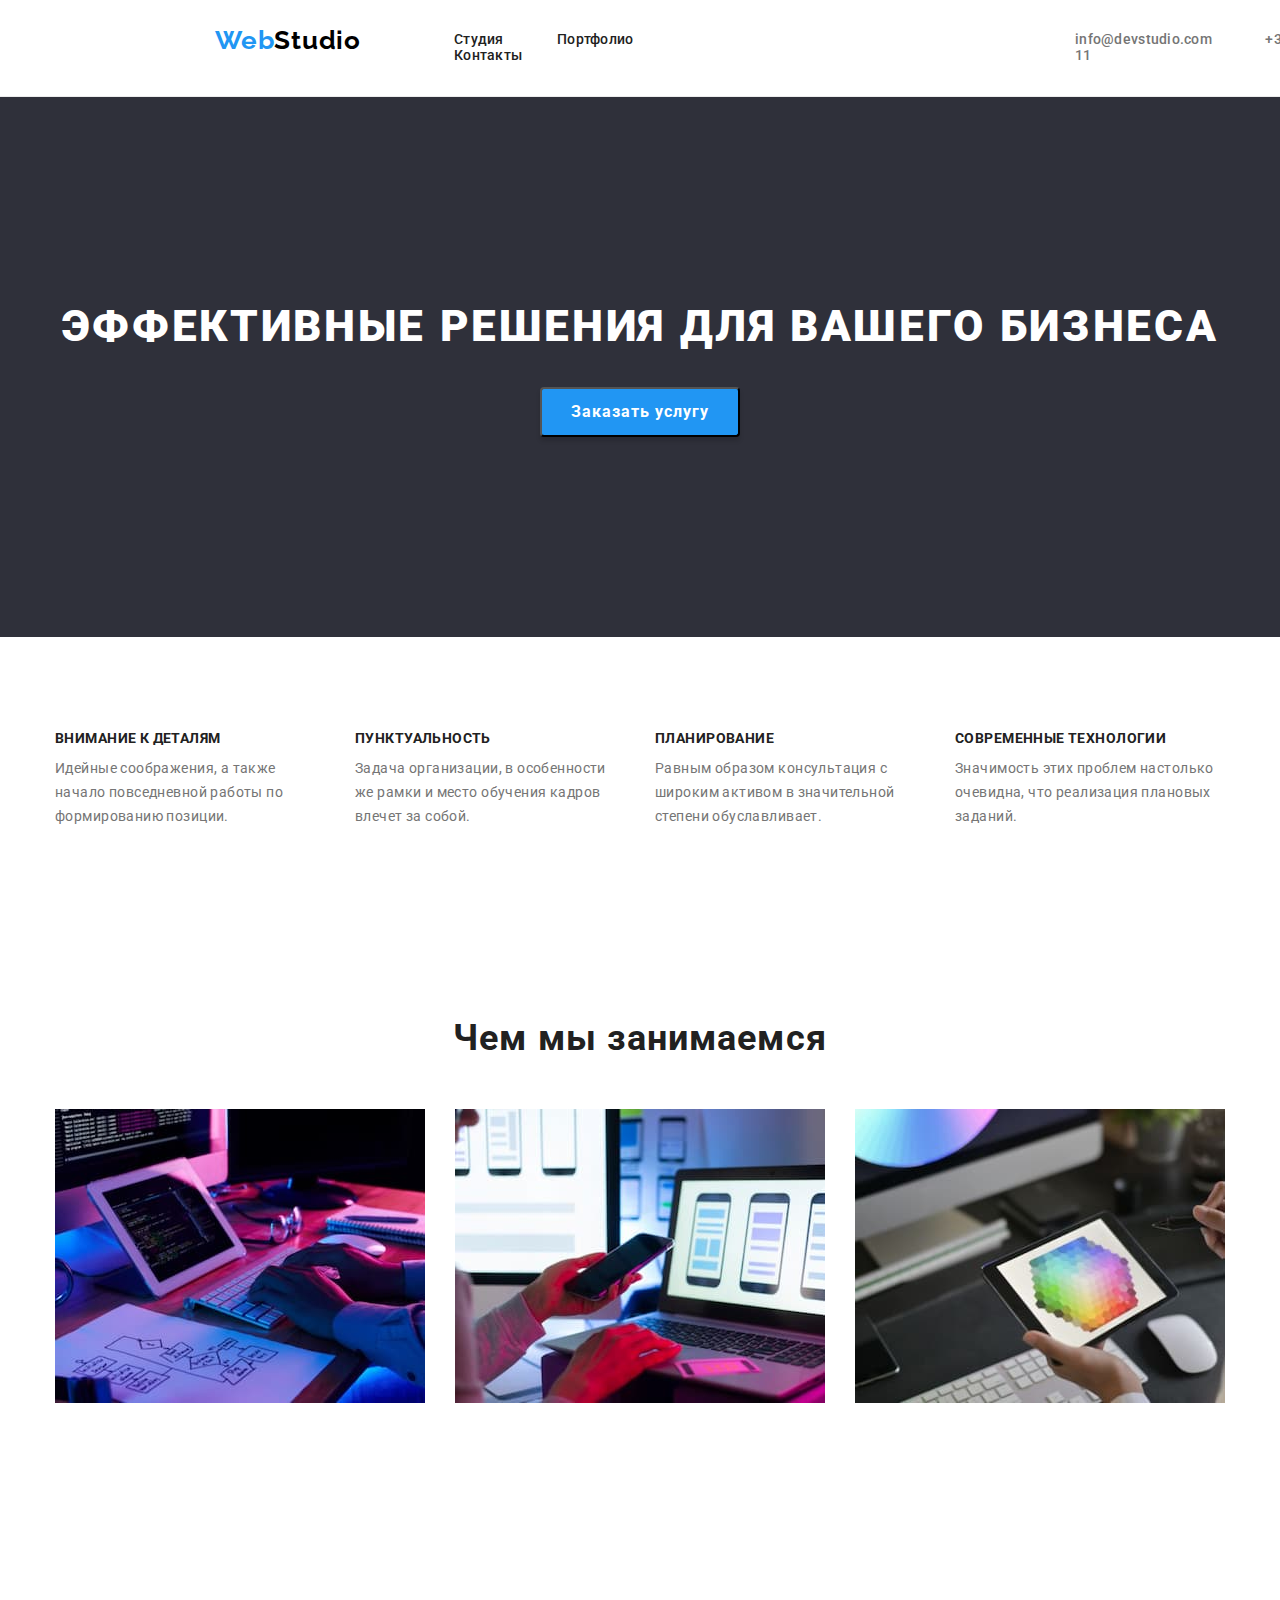
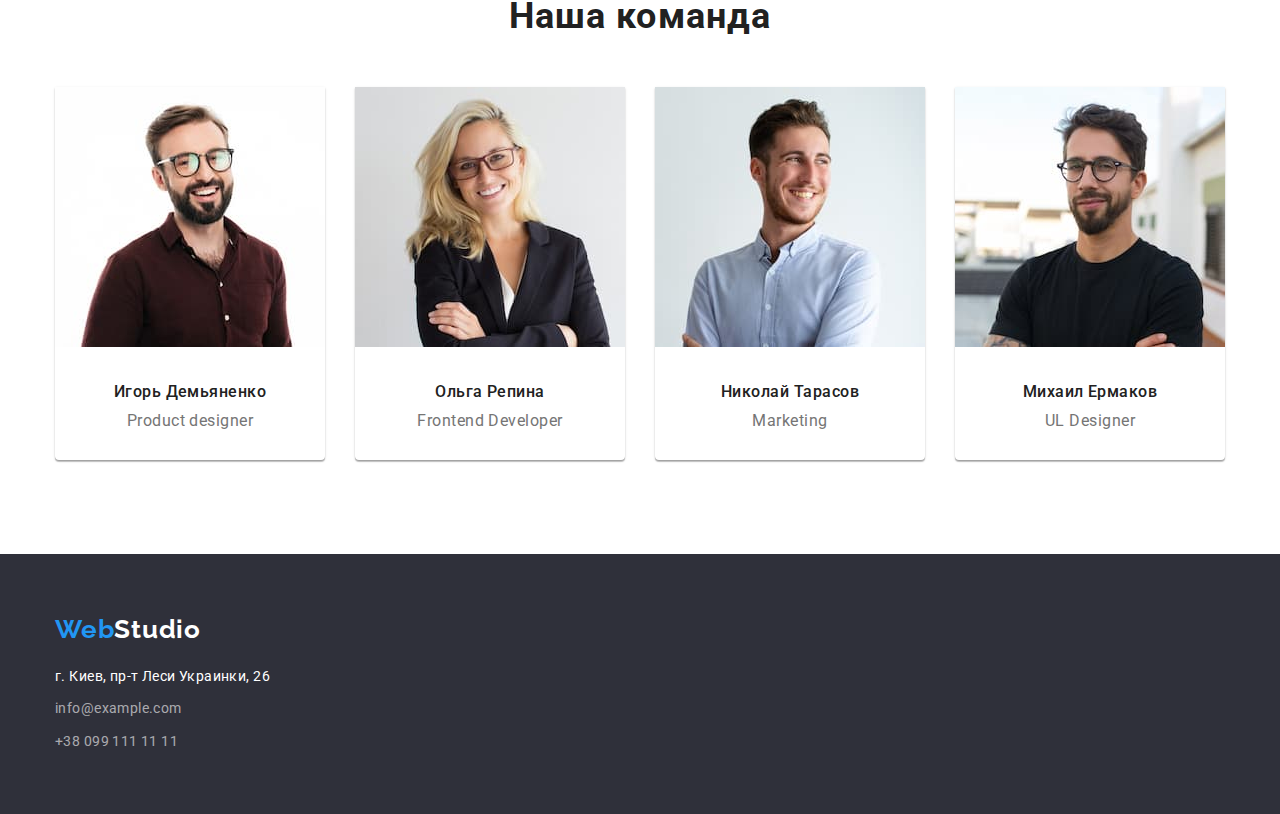
==== commit ec5367d7: "27.commit" ====
--- a/index.html
+++ b/index.html
@@ -5,8 +5,8 @@
     <meta http-equiv="X-UA-Compatible" content="IE=edge" />
     <meta name="viewport" content="width=device-width, initial-scale=1.0" />
     <link
-    rel="stylesheet"
-    href="https://cdnjs.cloudflare.com/ajax/libs/modern-normalize/1.0.0/modern-normalize.min.css"
+      rel="stylesheet"
+      href="https://cdnjs.cloudflare.com/ajax/libs/modern-normalize/1.0.0/modern-normalize.min.css"
     />
     <link rel="stylesheet" type="text/css" href="css/style.css" />
     <link rel="preconnect" href="https://fonts.googleapis.com" />
@@ -30,179 +30,196 @@
       <!--Web Studio-->
       <div class="container">
         <div class="top-header">
-             <!--Коробка лого-->
-            <div class="logo-box">
-              <a class="style-color-web-studio" href="">
-                Web<span class="studio-color">Studio</span>
-              </a>
-            </div>
+          <!--Коробка лого-->
+          <div class="logo-box">
+            <a class="style-color-web-studio" href="">
+              Web<span class="studio-color">Studio</span>
+            </a>
+          </div>
           <!--Коробка навигации-->
-            <div class="nav-box">
+          <div class="nav-box">
             <!--Панель навигации-->
             <nav class="nav">
               <ul>
-                <li class="hr hr-mrg-l"><a class="link-color" href="index.html">Студия</a></li>
-                <li class="hr hr-mrg-l"><a class="link-color" href="portfolio.html">Портфолио</a></li>
-                <li class="hr"><a class="link-color" href="Контакты">Контакты</a></li>
+                <li class="hr hr-mrg-l">
+                  <a class="link-color" href="index.html">Студия</a>
+                </li>
+                <li class="hr hr-mrg-l">
+                  <a class="link-color" href="portfolio.html">Портфолио</a>
+                </li>
+                <li class="hr">
+                  <a class="link-color" href="Контакты">Контакты</a>
+                </li>
               </ul>
             </nav>
           </div>
-            <!--Панель имейл и телефон-->
-              <div class="tel-box">
-              <!--Панель адрес и телефон-->
-              <ul class="nav">
-                <li class="hr hr-mrg-l">
-                  <a class="contact-color" href="mailto:info@devstudio.com"
-                    >info@devstudio.com</a
-                  >
-                </li>
-                <li class="hr">
-                  <a class="contact-color" href="tel:+380961111111"
-                    >+38 096 111 11 11</a
-                  >
-                </li>
-              </ul>
-              </div>
-          </div>
+          <!--Панель имейл и телефон-->
+          <div class="tel-box">
+            <!--Панель адрес и телефон-->
+            <ul class="nav">
+              <li class="hr hr-mrg-l">
+                <a class="contact-color" href="mailto:info@devstudio.com"
+                  >info@devstudio.com</a
+                >
+              </li>
+              <li class="hr">
+                <a class="contact-color" href="tel:+380961111111"
+                  >+38 096 111 11 11</a
+                >
+              </li>
+            </ul>
+          </div>
+        </div>
       </div>
     </header>
     <main>
       <div>
-            <!--Hero-->
-            <div class="heat-bg">
-              <!--Надпись-->
-                  <div class="container heat-position">
-                  <h1 class="heat-text">ЭФФЕКТИВНЫЕ РЕШЕНИЯ ДЛЯ ВАШЕГО БИЗНЕСА</h1>
-                  <div class="heat-button-position ">
-                  <button type="button" class="cursor big-button">Заказать услугу</button>
-                </div>
-                  </div>
+        <!--Hero-->
+        <div class="heat-bg">
+          <!--Надпись-->
+          <div class="container heat-position">
+            <h1 class="heat-text">ЭФФЕКТИВНЫЕ РЕШЕНИЯ ДЛЯ ВАШЕГО БИЗНЕСА</h1>
+            <div class="heat-button-position">
+              <button type="button" class="cursor big-button">
+                Заказать услугу
+              </button>
             </div>
-            <section class="section container">
-              <div class="card-padding">
-              <ul class="card-item">
-                <!-- <li>Внимание к деталям</li> -->
-                <li class="item-position">
-                  <h3 class="detail-title">Внимание к деталям</h3>
-                  <p class="detail-text">
-                    Идейные соображения, а также начало повседневной работы по
-                    формированию позиции.
-                  </p>
-                </li>
-                <li class="item-position">
-                  <h3 class="detail-title">Пунктуальность</h3>
-                  <p class="detail-text">
-                    Задача организации, в особенности же рамки и место обучения кадров
-                    влечет за собой.
-                  </p>
-                </li>
-                <li class="item-position">
-                  <h3 class="detail-title">Планирование</h3>
-                  <p class="detail-text">
-                    Равным образом консультация с широким активом в значительной
-                    степени обуславливает.
-                  </p>
-                </li>
-                <li class="item-position">
-                  <h3 class="detail-title">Современные технологии</h3>
-                  <p class="detail-text">
-                    Значимость этих проблем настолько очевидна, что реализация
-                    плановых заданий.
-                  </p>
-                </li>
-              </ul>
-              </div>
-            </section>
-            <!--Чем мы занимаемся-->
-            <section class="section container">
-              <div class="card-padding">
-              <h2 class="w-w-doing">Чем мы занимаемся</h2>
-              <ul class="w-w-doing-card">
-                <li class="w-w-doing-card-item">
-                  <img
-                    src="image/pct1.jpg"
-                    width="370"
-                    height="294"
-                    alt="Картинка 1"
-                  />
-                </li>
-                <li class="w-w-doing-card-item">
-                  <img
-                    src="image/pct2.jpg"
-                    width="370"
-                    height="294"
-                    alt="Картинка 2"
-                  />
-                </li>
-                <li class="w-w-doing-card-item">
-                  <img
-                    src="image/pct3.jpg"
-                    width="370"
-                    height="294"
-                    alt="Картинка 3"
-                  />
-                </li>
-              </ul>
-            </div>
-            </section>
-            <!--Наша команда-->
-            <section class="section container">
-              <div class="card-padding">
-              <h2 class="our-team">Наша команда</h2>
-              <!--Team cards-->
-              <ul class="our-team-card">
-                <!--Team card 1-->
-                <li class="our-team-item">
-                  <img src="image/igor.jpg" width="270" height="260" alt="Игорь" />
-
-                  <h3 class="our-team-title">Игорь Демьяненко</h3>
-                  <p class="our-team-text">Product designer</p>
-                </li>
-
-                <!--Team card 2-->
-                <li class="our-team-item">
-                  <img src="image/Olga.jpg" width="270" height="260" alt="Ольга" />
-
-                  <h3 class="our-team-title">Ольга Репина</h3>
-                  <p class="our-team-text">Frontend Developer</p>
-                </li>
-                <!--Team card 3-->
-                <li class="our-team-item" >
-                  <img
-                    src="image/Nikolai.jpg"
-                    width="270"
-                    height="260"
-                    alt="Николай"
-                  />
-
-                  <h3 class="our-team-title">Николай Тарасов</h3>
-                  <p class="our-team-text">Marketing</p>
-                </li>
-                <!--Team card 4-->
-                <li class="our-team-item">
-                  <img
-                    src="image/Mihail.jpg"
-                    width="270"
-                    height="260"
-                    alt="Михаил"
-                  />
-
-                  <h3 class="our-team-title">Михаил Ермаков</h3>
-                  <p class="our-team-text">UL Designer</p>
-                </li>
-              </ul>
-            </div>
-             </section>
-         </div>
+          </div>
+        </div>
+        <section class="section">
+          <div class="container">
+            <ul class="card-item">
+              <!-- <li>Внимание к деталям</li> -->
+              <li class="item-position">
+                <h3 class="detail-title">Внимание к деталям</h3>
+                <p class="detail-text">
+                  Идейные соображения, а также начало повседневной работы по
+                  формированию позиции.
+                </p>
+              </li>
+              <li class="item-position">
+                <h3 class="detail-title">Пунктуальность</h3>
+                <p class="detail-text">
+                  Задача организации, в особенности же рамки и место обучения
+                  кадров влечет за собой.
+                </p>
+              </li>
+              <li class="item-position">
+                <h3 class="detail-title">Планирование</h3>
+                <p class="detail-text">
+                  Равным образом консультация с широким активом в значительной
+                  степени обуславливает.
+                </p>
+              </li>
+              <li class="item-position">
+                <h3 class="detail-title">Современные технологии</h3>
+                <p class="detail-text">
+                  Значимость этих проблем настолько очевидна, что реализация
+                  плановых заданий.
+                </p>
+              </li>
+            </ul>
+          </div>
+        </section>
+        <!--Чем мы занимаемся-->
+        <section class="section">
+          <div class="container">
+            <h2 class="w-w-doing">Чем мы занимаемся</h2>
+            <ul class="w-w-doing-card">
+              <li class="w-w-doing-card-item">
+                <img
+                  src="image/pct1.jpg"
+                  width="370"
+                  height="294"
+                  alt="Картинка 1"
+                />
+              </li>
+              <li class="w-w-doing-card-item">
+                <img
+                  src="image/pct2.jpg"
+                  width="370"
+                  height="294"
+                  alt="Картинка 2"
+                />
+              </li>
+              <li class="w-w-doing-card-item">
+                <img
+                  src="image/pct3.jpg"
+                  width="370"
+                  height="294"
+                  alt="Картинка 3"
+                />
+              </li>
+            </ul>
+          </div>
+        </section>
+        <!--Наша команда-->
+        <section class="section">
+          <div class="container">
+            <h2 class="our-team">Наша команда</h2>
+            <!--Team cards-->
+            <ul class="our-team-card">
+              <!--Team card 1-->
+              <li class="our-team-item">
+                <img
+                  src="image/igor.jpg"
+                  width="270"
+                  height="260"
+                  alt="Игорь"
+                />
+
+                <h3 class="our-team-title">Игорь Демьяненко</h3>
+                <p class="our-team-text">Product designer</p>
+              </li>
+
+              <!--Team card 2-->
+              <li class="our-team-item">
+                <img
+                  src="image/Olga.jpg"
+                  width="270"
+                  height="260"
+                  alt="Ольга"
+                />
+
+                <h3 class="our-team-title">Ольга Репина</h3>
+                <p class="our-team-text">Frontend Developer</p>
+              </li>
+              <!--Team card 3-->
+              <li class="our-team-item">
+                <img
+                  src="image/Nikolai.jpg"
+                  width="270"
+                  height="260"
+                  alt="Николай"
+                />
+
+                <h3 class="our-team-title">Николай Тарасов</h3>
+                <p class="our-team-text">Marketing</p>
+              </li>
+              <!--Team card 4-->
+              <li class="our-team-item">
+                <img
+                  src="image/Mihail.jpg"
+                  width="270"
+                  height="260"
+                  alt="Михаил"
+                />
+
+                <h3 class="our-team-title">Михаил Ермаков</h3>
+                <p class="our-team-text">UL Designer</p>
+              </li>
+            </ul>
+          </div>
+        </section>
+      </div>
     </main>
     <footer class="footer">
       <div class="container">
-        <div class="card-padding">
-                <div class="web-footer-position">
-                <a class="style-color-web-studio" href="">
-                  Web<span class="studio-color-footer">Studio</span>
-                </a>
-                </div>
+          <div class="web-footer-position">
+            <a class="style-color-web-studio" href="">
+              Web<span class="studio-color-footer">Studio</span>
+            </a>
+          </div>
           <address>
             <ul>
               <li>
@@ -225,8 +242,7 @@
               </li>
             </ul>
           </address>
-        </div>
-        </div>
+      </div>
     </footer>
   </body>
 </html>
--- a/css/style.css
+++ b/css/style.css
@@ -1,10 +1,16 @@
 /* Глобальный сброс стилей*/
-h1, h2, h3, h4, h5, h6, p, ul {
+h1,
+h2,
+h3,
+h4,
+h5,
+h6,
+p,
+ul {
   margin: 0;
-	padding: 0;
-	border: 0;
-}
-
+  padding: 0;
+  border: 0;
+}
 
 :root {
   --active-link-color: #2196f3;
@@ -45,13 +51,12 @@
   color: var(--active-link-color);
 }
 
-body {
+
+.header-line {
   width: 1600px;
-}
-
-.header-line {
-width: 1600px;
-border-bottom: 1px solid #ececec;
+  border-bottom: 1px solid #ececec;
+  margin-left: auto;
+  margin-right: auto;
 }
 /* Контейнер*/
 .container {
@@ -59,6 +64,7 @@
   background-color: transparent;
   margin-left: auto;
   margin-right: auto;
+  padding: 0px 15px 0px 15px;
 }
 
 /* Секции*/
@@ -68,27 +74,24 @@
 }
 /* Коробка хедера*/
 .top-header {
-    display: flex;
-    justify-content: flex-start;
-    padding-left: 15px;
-    padding-right: 15px;
+  display: flex;
+  justify-content: flex-start;
 }
 
 /* Коробка лого*/
 .logo-box {
-margin: 25px 0px 24px 0px
+  margin: 25px 0px 24px 0px;
 }
 /* Коробка навигации*/
 .nav-box {
   margin: 32px 0px 32px 93px;
 }
 .hr {
-    display: inline;
-
+  display: inline;
 }
 
 .hr-mrg-l {
- margin-right: 50px;
+  margin-right: 50px;
 }
 /* Коробка почты и телефона*/
 .tel-box {
@@ -141,7 +144,6 @@
   margin-bottom: 20px;
 }
 
-
 .nav {
   font-weight: 500;
   font-size: 14px;
@@ -158,7 +160,7 @@
 }
 
 .heat-position {
-  padding: 200px 252px 200px 252px;
+  padding: 200px 0px 200px 0px;
 }
 
 .heat-button-position {
@@ -177,21 +179,16 @@
 }
 
 .card-item {
-    margin: none;
-    padding: none;
-    list-style: none;
-    display: flex;
-    margin-left: -30px;
-}
-
-.card-item >.item-position {
-  flex-basis: calc(100%/4-30px);
+  margin: none;
+  padding: none;
+  list-style: none;
+  display: flex;
+  margin-left: -30px;
+}
+
+.card-item > .item-position {
+  flex-basis: 270px;
   margin-left: 30px;
-}
-
-.card-padding {
-  padding-left: 15px;
-  padding-right: 15px;
 }
 
 
@@ -232,7 +229,7 @@
 }
 
 .w-w-doing-card-item {
-  flex-basis: calc(100%/3-30px);
+  flex-basis: calc(100% / 3-30px);
   margin-left: 30px;
 }
 .our-team {
@@ -273,14 +270,13 @@
 }
 
 .our-team-item {
-  flex-basis: calc(100%/3-30px);
+  flex-basis: calc(100% / 3-30px);
   margin-left: 30px;
-  box-shadow: 0px 1px 3px rgba(0, 0, 0, 0.12), 0px 1px 1px rgba(0, 0, 0, 0.14), 0px 2px 1px rgba(0, 0, 0, 0.2);
+  box-shadow: 0px 1px 3px rgba(0, 0, 0, 0.12), 0px 1px 1px rgba(0, 0, 0, 0.14),
+    0px 2px 1px rgba(0, 0, 0, 0.2);
   border-radius: 0px 0px 4px 4px;
   padding-bottom: 30px;
-
-}
-
+}
 
 .text-button {
   font-weight: 500;
@@ -299,7 +295,7 @@
   color: var(--primary-text-color);
   margin-top: 20px;
 }
-.project-text { 
+.project-text {
   font-weight: 400;
   font-size: 16px;
   line-height: 1.87;
@@ -316,15 +312,15 @@
   width: 200px;
   height: 50px;
   font-family: Roboto;
-font-style: normal;
-font-weight: 700;
-font-size: 16px;
-line-height: 1.88;
-letter-spacing: 0.06em;
-color: var(--thirdery-text-color);
-background-color: var(--active-link-color);
-box-shadow: 0px 4px 4px rgba(0, 0, 0, 0.15);
-border-radius: 4px;
+  font-style: normal;
+  font-weight: 700;
+  font-size: 16px;
+  line-height: 1.88;
+  letter-spacing: 0.06em;
+  color: var(--thirdery-text-color);
+  background-color: var(--active-link-color);
+  box-shadow: 0px 4px 4px rgba(0, 0, 0, 0.15);
+  border-radius: 4px;
 }
 
 .portfolio-button-card {
@@ -333,14 +329,12 @@
   margin-left: auto;
   margin-right: auto;
   margin-bottom: 34px;
-
 }
 .portfolio-button-item {
-margin-left: 8px;
+  margin-left: 8px;
 }
 
 .portfolio-card {
-
   margin: none;
   padding: none;
   list-style: none;
@@ -348,11 +342,16 @@
   flex-wrap: wrap;
   margin-left: -30px;
   margin-top: -30px;
-}
-
-.portfolio-card >.portfolio-item {
-flex-basis: calc(100%/9);
-margin-left: 30px;
-margin-top: 30px;
-border-bottom:1px solid #EEEEEE; ;
-}+  
+}
+
+.portfolio-card > .portfolio-item {
+  flex-basis: calc(100% / 9);
+  margin-left: 30px;
+  margin-top: 30px;
+  outline: 1px solid #eeeeee;
+}
+
+.portfolio-text-title {
+  padding: 20px 24px 20px 24px;
+}
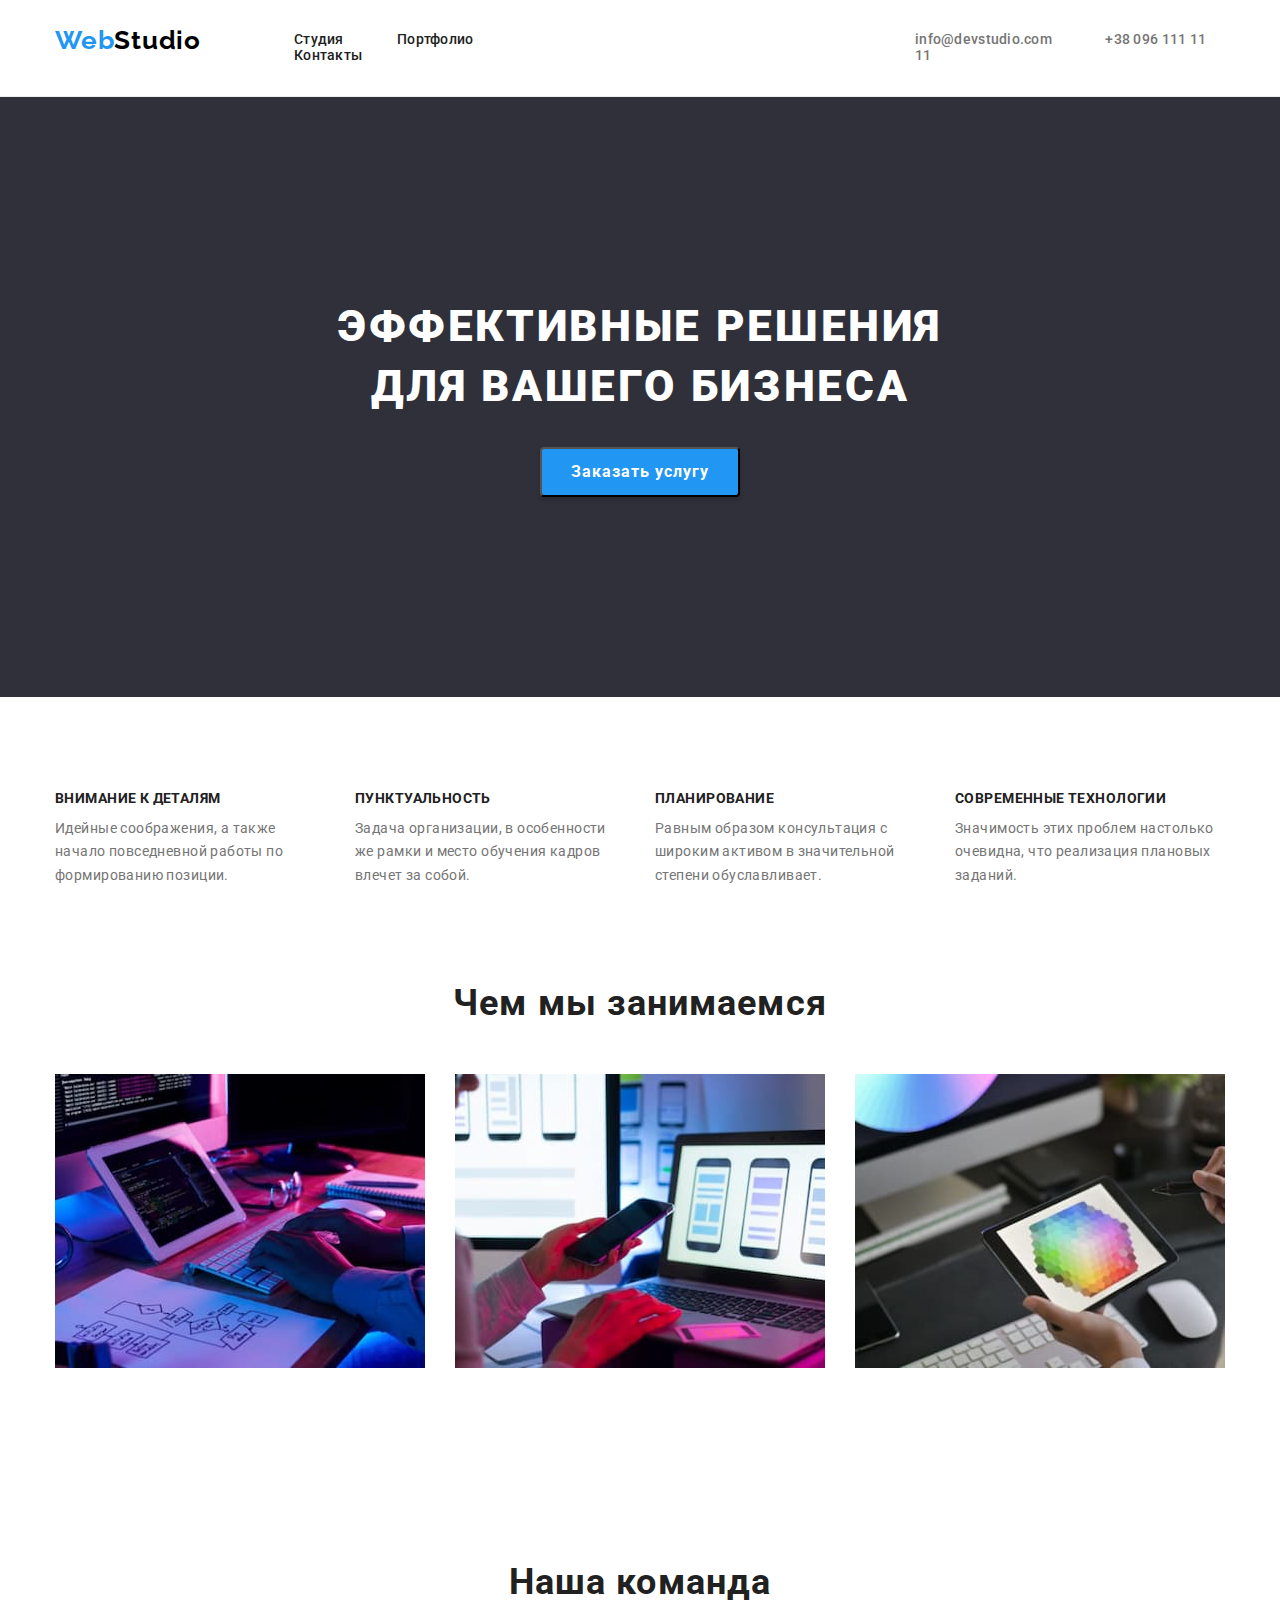
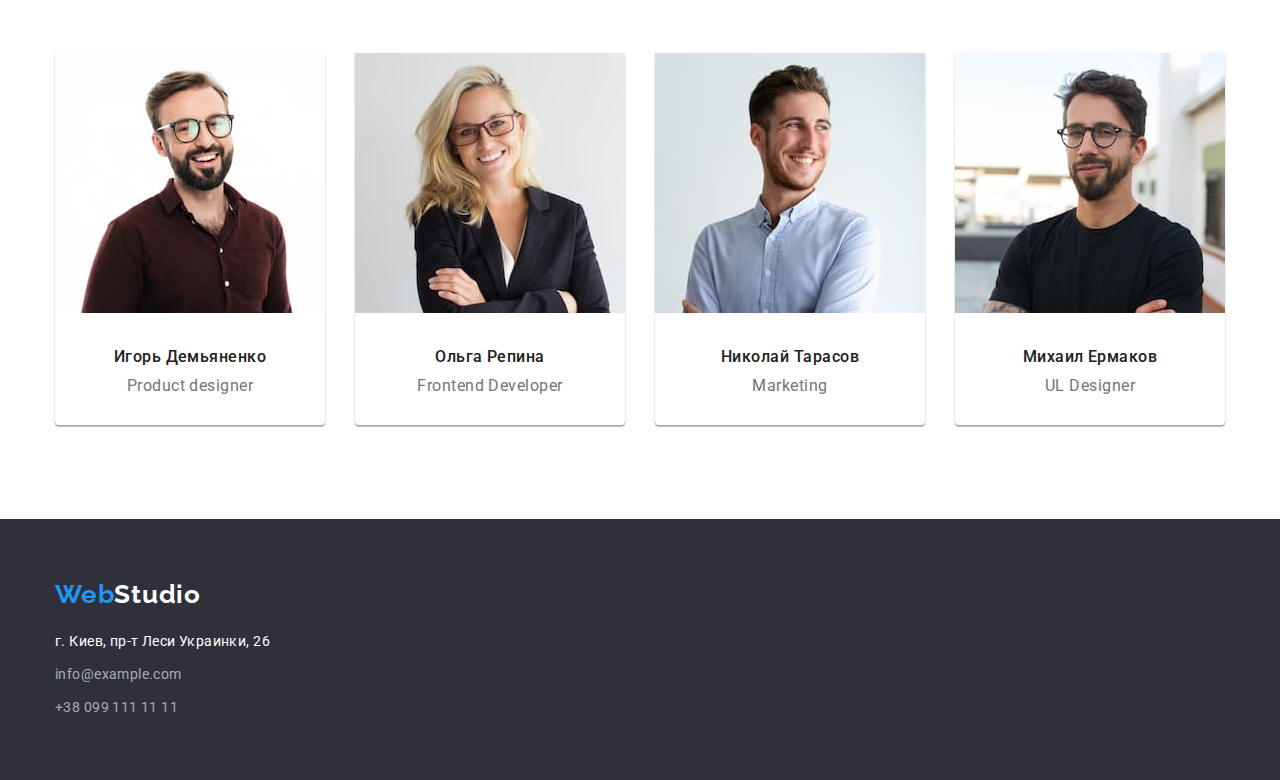
==== commit c17307ce: "30-th.commit" ====
--- a/index.html
+++ b/index.html
@@ -122,7 +122,7 @@
           </div>
         </section>
         <!--Чем мы занимаемся-->
-        <section class="section">
+        <section class="section-pad-bot">
           <div class="container">
             <h2 class="w-w-doing">Чем мы занимаемся</h2>
             <ul class="w-w-doing-card">
@@ -215,33 +215,33 @@
     </main>
     <footer class="footer">
       <div class="container">
-          <div class="web-footer-position">
-            <a class="style-color-web-studio" href="">
-              Web<span class="studio-color-footer">Studio</span>
-            </a>
-          </div>
-          <address>
-            <ul>
-              <li>
-                <a
-                  class="text-footer-map"
-                  href="https://goo.gl/maps/CRWfaXV7XRGESjdQ7"
-                >
-                  г. Киев, пр-т Леси Украинки, 26</a
-                >
-              </li>
-              <li>
-                <a class="text-footer" href="mailto:info@example.com"
-                  >info@example.com</a
-                >
-              </li>
-              <li>
-                <a class="text-footer" href="tel:+380961111111"
-                  >+38 099 111 11 11</a
-                >
-              </li>
-            </ul>
-          </address>
+        <div class="web-footer-position">
+          <a class="style-color-web-studio" href="">
+            Web<span class="studio-color-footer">Studio</span>
+          </a>
+        </div>
+        <address>
+          <ul>
+            <li>
+              <a
+                class="text-footer-map"
+                href="https://goo.gl/maps/CRWfaXV7XRGESjdQ7"
+              >
+                г. Киев, пр-т Леси Украинки, 26</a
+              >
+            </li>
+            <li>
+              <a class="text-footer" href="mailto:info@example.com"
+                >info@example.com</a
+              >
+            </li>
+            <li>
+              <a class="text-footer" href="tel:+380961111111"
+                >+38 099 111 11 11</a
+              >
+            </li>
+          </ul>
+        </address>
       </div>
     </footer>
   </body>
--- a/css/style.css
+++ b/css/style.css
@@ -51,9 +51,7 @@
   color: var(--active-link-color);
 }
 
-
 .header-line {
-  width: 1600px;
   border-bottom: 1px solid #ececec;
   margin-left: auto;
   margin-right: auto;
@@ -72,6 +70,9 @@
   padding-top: 94px;
   padding-bottom: 94px;
 }
+.section-pad-bot {
+  padding-bottom: 94px;
+}
 /* Коробка хедера*/
 .top-header {
   display: flex;
@@ -160,7 +161,7 @@
 }
 
 .heat-position {
-  padding: 200px 0px 200px 0px;
+  padding: 200px 252px 200px 252px;
 }
 
 .heat-button-position {
@@ -190,7 +191,6 @@
   flex-basis: 270px;
   margin-left: 30px;
 }
-
 
 .detail-title {
   font-weight: 700;
@@ -293,7 +293,6 @@
   line-height: 2;
   letter-spacing: 0.06em;
   color: var(--primary-text-color);
-  margin-top: 20px;
 }
 .project-text {
   font-weight: 400;
@@ -302,7 +301,6 @@
   letter-spacing: 0.03em;
   color: var(--secondary-text-color);
   margin-top: 4px;
-  margin-bottom: 20px;
 }
 .cursor {
   cursor: pointer;
@@ -328,10 +326,13 @@
   justify-content: center;
   margin-left: auto;
   margin-right: auto;
-  margin-bottom: 34px;
+  margin-bottom: 50px;
 }
 .portfolio-button-item {
   margin-left: 8px;
+}
+.pad-button {
+  padding: 6px 22px;
 }
 
 .portfolio-card {
@@ -342,7 +343,6 @@
   flex-wrap: wrap;
   margin-left: -30px;
   margin-top: -30px;
-  
 }
 
 .portfolio-card > .portfolio-item {
